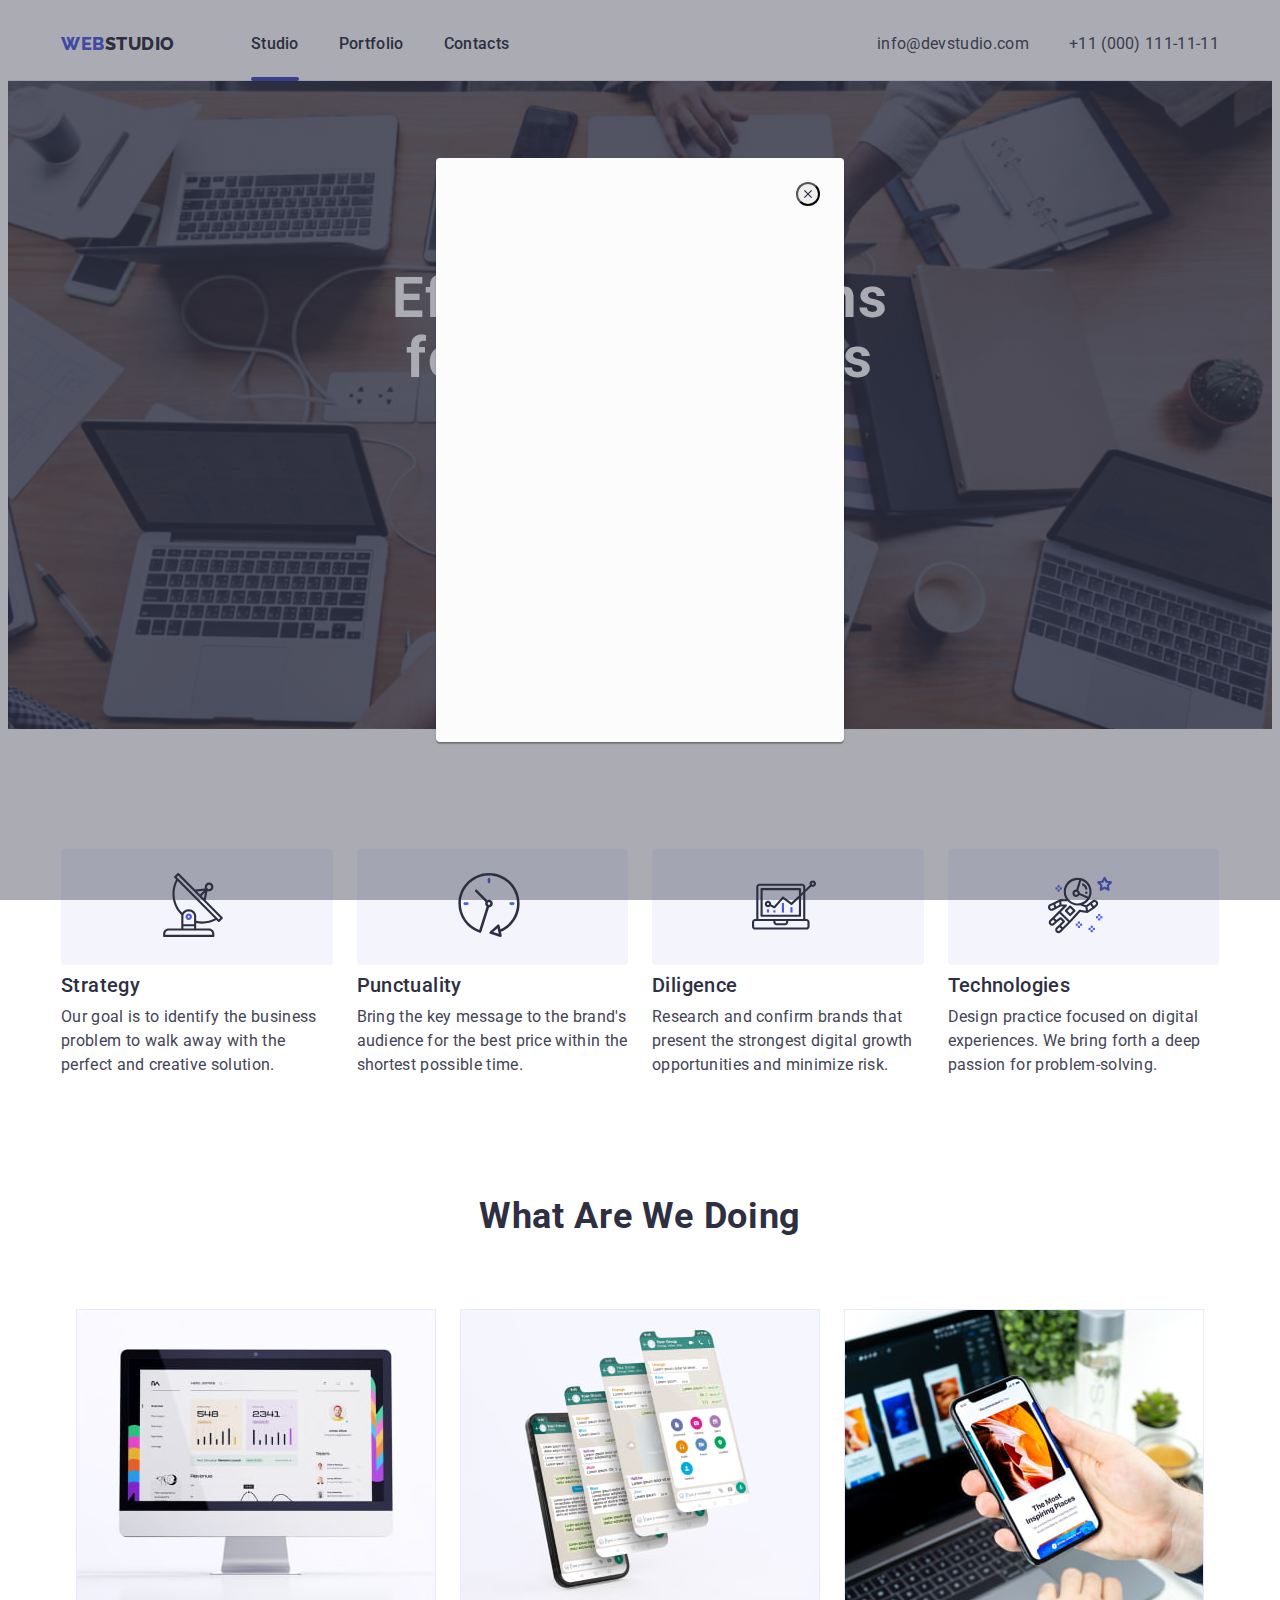
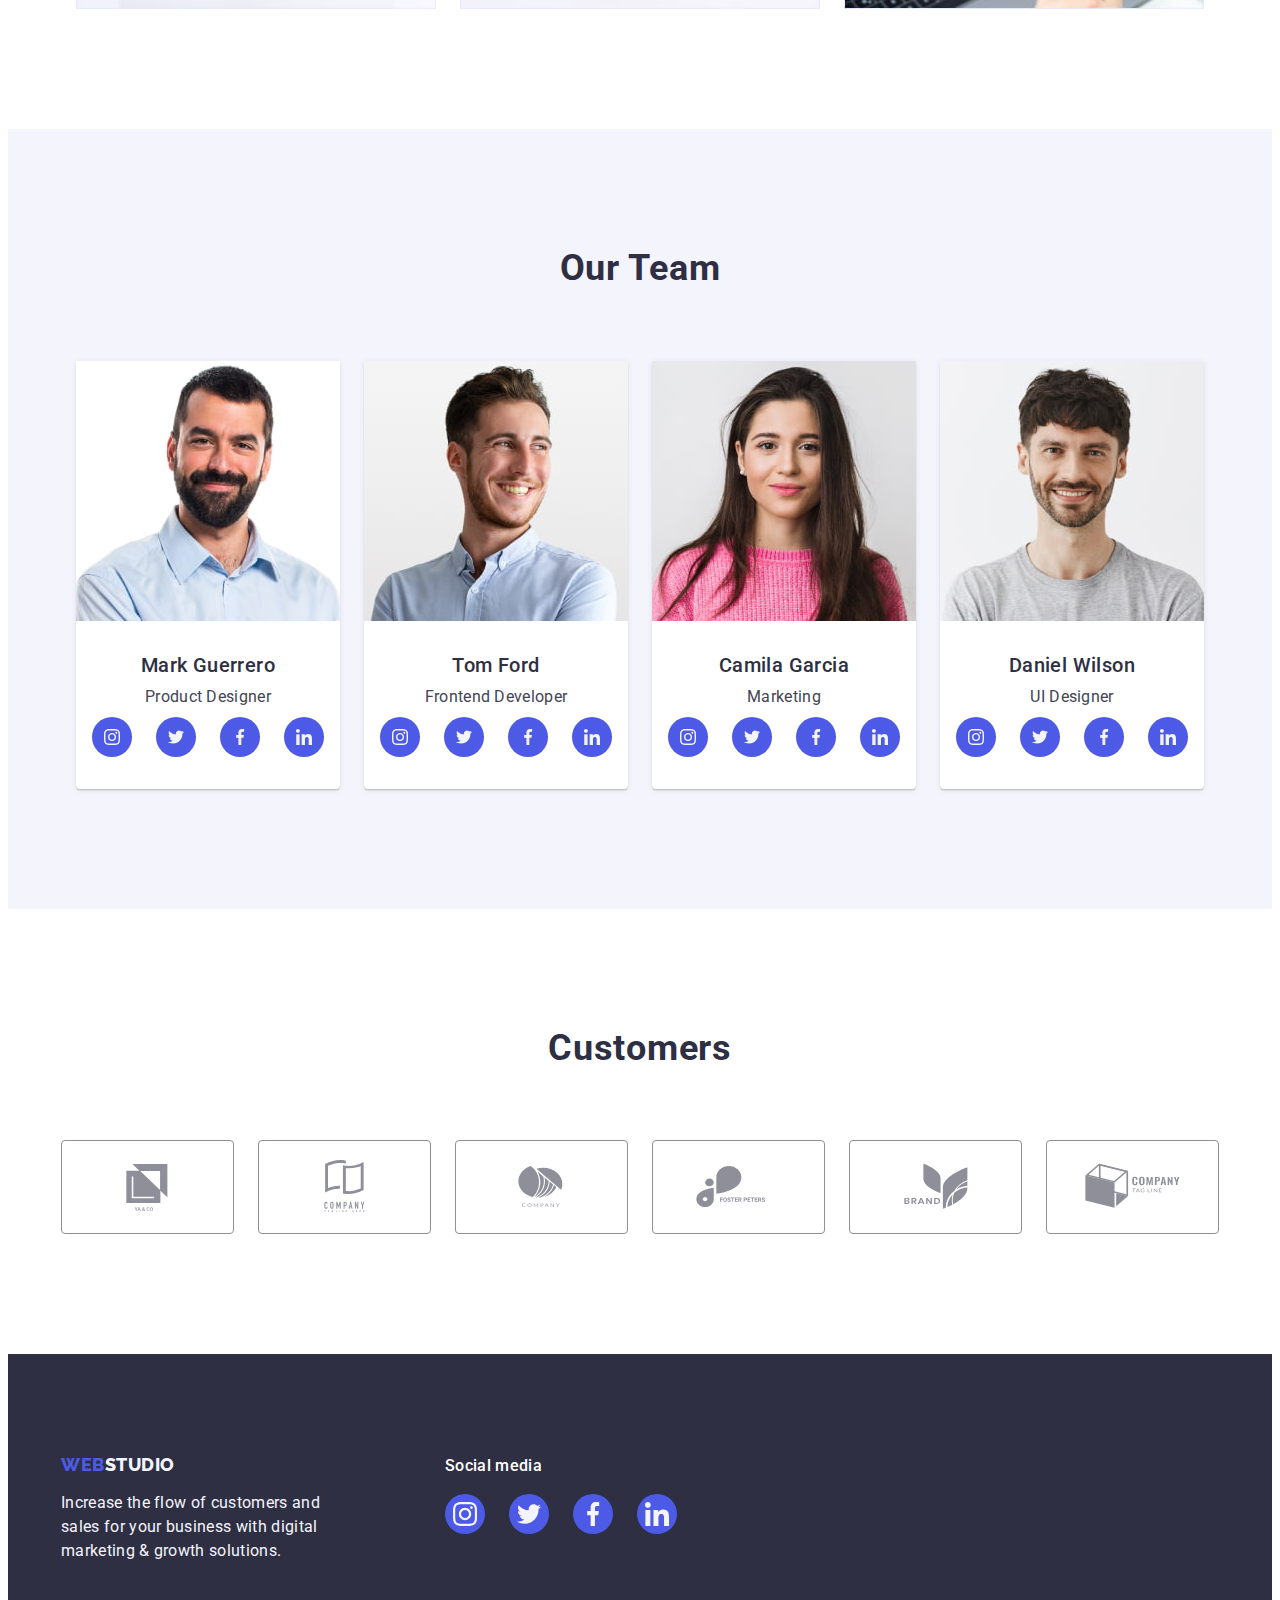
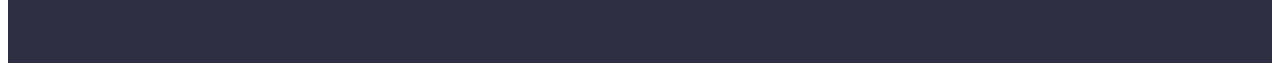
==== index.html @ 079b47e5 "first checkin" ====
<!DOCTYPE html>
<html lang="en">
  <head>
    <meta charset="UTF-8" />
    <meta name="deskription" content="WEB Solutions for Business" />
    <title>WEB Solutions for Business</title>

    <link
      rel="stylesheet"
      href="https://cdnjs.cloudflare.com/ajax/libs/modern-normalize/2.0.0/modern-normalize.min.css"
      integrity="sha512-4xo8blKMVCiXpTaLzQSLSw3KFOVPWhm/TRtuPVc4WG6kUgjH6J03IBuG7JZPkcWMxJ5huwaBpOpnwYElP/m6wg=="
      crossorigin="anonymous"
      referrerpolicy="no-referrer"
    />
    <!-- Custom styles -->
    <link rel="stylesheet" href="./css/styles.css" />
    <!-- Fonts -->
    <link rel="preconnect" href="https://fonts.googleapis.com" />
    <link rel="preconnect" href="https://fonts.gstatic.com" crossorigin />
    <link
      href="https://fonts.googleapis.com/css2?family=Raleway:wght@800&family=Roboto:wght@400;500;700;900&display=swap"
      rel="stylesheet"
    />
  </head>

  <body>
    <header class="header">
      <div class="header-container container">
        <nav class="nav-wrapper">
          <!-- Logo -->
          <a class="logo-head logo link" href="./index.html"
            >Web<span class="logo-header">Studio</span></a
          >
          <!-- Navigation -->
          <ul class="nav-list list">
            <li class="nav-item">
              <a class="nav current link" href="./index.html">Studio</a>
            </li>
            <li class="nav-item">
              <a class="nav link" href="./portfolio.html">Portfolio</a>
            </li>
            <li class="nav-item">
              <a class="nav link" href="">Contacts</a>
            </li>
          </ul>
        </nav>
        <!-- Adress -->
        <address class="adress">
          <ul class="adress-list list">
            <li class="adress-item">
              <a class="adress-list-item link" href="mailto:info@devstudio.com"
                >info@devstudio.com</a
              >
            </li>
            <li class="adress-item">
              <a class="adress-list-item link" href="tel:+110001111111"
                >+11 (000) 111-11-11</a
              >
            </li>
          </ul>
        </address>
      </div>
    </header>

    <main>
      <!-- Hero section -->

      <section class="hero">
        <div class="hero-container container">
          <h1 class="hero-title" id="studio">
            Effective Solutions for Your Business
          </h1>
          <button class="hero-btn" type="button" data-modal-open>
            Order Service
          </button>
        </div>
      </section>

      <!-- About us section -->

      <section class="about">
        <div class="about-container container">
          <h2 class="visually-hidden">About us</h2>
          <ul class="about-list list">
            <li class="about-item">
              <div class="about-icon-card">
                <svg class="about-icon">
                  <use href="./images/icons.svg#icon-antenna"></use>
                </svg>
              </div>
              <h3 class="about-list-title">Strategy</h3>
              <p class="about-text">
                Our goal is to identify the business problem to walk away with
                the perfect and creative solution.
              </p>
            </li>
            <li class="about-item">
              <div class="about-icon-card">
                <svg class="about-icon">
                  <use href="./images/icons.svg#icon-clock"></use>
                </svg>
              </div>
              <h3 class="about-list-title">Punctuality</h3>
              <p class="about-text">
                Bring the key message to the brand's audience for the best price
                within the shortest possible time.
              </p>
            </li>
            <li class="about-item">
              <div class="about-icon-card">
                <svg class="about-icon">
                  <use href="./images/icons.svg#icon-diagram"></use>
                </svg>
              </div>
              <h3 class="about-list-title">Diligence</h3>
              <p class="about-text">
                Research and confirm brands that present the strongest digital
                growth opportunities and minimize risk.
              </p>
            </li>
            <li class="about-item">
              <div class="about-icon-card">
                <svg class="about-icon">
                  <use href="./images/icons.svg#icon-astronaut"></use>
                </svg>
              </div>
              <h3 class="about-list-title">Technologies</h3>
              <p class="about-text">
                Design practice focused on digital experiences. We bring forth a
                deep passion for problem-solving.
              </p>
            </li>
          </ul>
        </div>
      </section>

      <!-- What we do section-->

      <section class="doing">
        <div class="doing-container container">
          <h2 class="doing-title">What are we doing</h2>
          <ul class="doing-list list">
            <li class="doing-item">
              <img
                src="./images/section2/img1.jpg"
                alt="Laptop on the table"
                width="360"
                height="300"
              />
            </li>
            <li class="doing-item">
              <img
                src="./images/section2/img2.jpg"
                alt="Mobile phones"
                width="360"
                height="300"
              />
            </li>
            <li class="doing-item">
              <img
                src="./images/section2/img3.jpg"
                alt="Devices on hands"
                width="360"
                height="300"
              />
            </li>
          </ul>
        </div>
      </section>

      <!-- Team -->

      <section class="team-section">
        <div class="team-container container">
          <h2 class="team-section-title">Our Team</h2>
          <ul class="team-list list">
            <li class="team-card">
              <img
                src="./images/section3/img1.jpg"
                alt="Foto Mark Guerrero"
                width="264"
                height="260"
              />
              <div class="team-card-content">
                <h3 class="card-title">Mark Guerrero</h3>
                <p class="card-text">Product Designer</p>
                <ul class="social-link list">
                  <li>
                    <a class="team-social" href="https://www.instagram.com/">
                      <svg class="team-social-icon">
                        <use
                          href="./images/icons.svg#icon-instagram"
                        ></use></svg
                    ></a>
                  </li>
                  <li>
                    <a class="team-social" href="https://www.twitter.com/">
                      <svg class="team-social-icon">
                        <use href="./images/icons.svg#icon-twitter"></use></svg
                    ></a>
                  </li>
                  <li>
                    <a class="team-social" href="https://www.facebook.com/">
                      <svg class="team-social-icon">
                        <use href="./images/icons.svg#icon-facebook"></use></svg
                    ></a>
                  </li>
                  <li>
                    <a class="team-social" href="https://www.linkedin.com/">
                      <svg class="team-social-icon">
                        <use href="./images/icons.svg#icon-linkedin"></use></svg
                    ></a>
                  </li>
                </ul>
              </div>
            </li>
            <li class="team-card">
              <img
                src="./images/section3/img2.jpg"
                alt="Foto Tom Ford"
                width="264"
                height="260"
              />
              <div class="team-card-content">
                <h3 class="card-title">Tom Ford</h3>
                <p class="card-text">Frontend Developer</p>
                <ul class="social-link list">
                  <li>
                    <a class="team-social" href="https://www.instagram.com/">
                      <svg class="team-social-icon">
                        <use
                          href="./images/icons.svg#icon-instagram"
                        ></use></svg
                    ></a>
                  </li>
                  <li>
                    <a class="team-social" href="https://www.twitter.com/">
                      <svg class="team-social-icon">
                        <use href="./images/icons.svg#icon-twitter"></use></svg
                    ></a>
                  </li>
                  <li>
                    <a class="team-social" href="https://www.facebook.com/">
                      <svg class="team-social-icon">
                        <use href="./images/icons.svg#icon-facebook"></use></svg
                    ></a>
                  </li>
                  <li>
                    <a class="team-social" href="https://www.linkedin.com/">
                      <svg class="team-social-icon">
                        <use href="./images/icons.svg#icon-linkedin"></use></svg
                    ></a>
                  </li>
                </ul>
              </div>
            </li>
            <li class="team-card">
              <img
                src="./images/section3/img3.jpg"
                alt="Foto Camila Garcia"
                width="264"
                height="260"
              />
              <div class="team-card-content">
                <h3 class="card-title">Camila Garcia</h3>
                <p class="card-text">Marketing</p>
                <ul class="social-link list">
                  <li>
                    <a class="team-social" href="https://www.instagram.com/">
                      <svg class="team-social-icon">
                        <use
                          href="./images/icons.svg#icon-instagram"
                        ></use></svg
                    ></a>
                  </li>
                  <li>
                    <a class="team-social" href="https://www.twitter.com/">
                      <svg class="team-social-icon">
                        <use href="./images/icons.svg#icon-twitter"></use></svg
                    ></a>
                  </li>
                  <li>
                    <a class="team-social" href="https://www.facebook.com/">
                      <svg class="team-social-icon">
                        <use href="./images/icons.svg#icon-facebook"></use></svg
                    ></a>
                  </li>
                  <li>
                    <a class="team-social" href="https://www.linkedin.com/">
                      <svg class="team-social-icon">
                        <use href="./images/icons.svg#icon-linkedin"></use></svg
                    ></a>
                  </li>
                </ul>
              </div>
            </li>
            <li class="team-card">
              <img
                src="./images/section3/img4.jpg"
                alt="Foto Daniel Wilson"
                width="264"
                height="260"
              />
              <div class="team-card-content">
                <h3 class="card-title">Daniel Wilson</h3>
                <p class="card-text">UI Designer</p>
                <ul class="social-link list">
                  <li>
                    <a class="team-social" href="https://www.instagram.com/">
                      <svg class="team-social-icon">
                        <use
                          href="./images/icons.svg#icon-instagram"
                        ></use></svg
                    ></a>
                  </li>
                  <li>
                    <a class="team-social" href="https://www.twitter.com/">
                      <svg class="team-social-icon">
                        <use href="./images/icons.svg#icon-twitter"></use></svg
                    ></a>
                  </li>
                  <li>
                    <a class="team-social" href="https://www.facebook.com/">
                      <svg class="team-social-icon">
                        <use href="./images/icons.svg#icon-facebook"></use></svg
                    ></a>
                  </li>
                  <li>
                    <a class="team-social" href="https://www.linkedin.com/">
                      <svg class="team-social-icon">
                        <use href="./images/icons.svg#icon-linkedin"></use></svg
                    ></a>
                  </li>
                </ul>
              </div>
            </li>
          </ul>
        </div>
      </section>

      <!-- Customers -->

      <setion class="customer-section">
        <div class="customer-container container">
          <h2 class="customer-section-title">Customers</h2>
          <ul class="customer-list list">
            <li class="customer-card">
              <a class="customer-link" href="">
                <svg class="customer-icon">
                  <use href="./images/icons.svg#icon-Logo1"></use></svg
              ></a>
            </li>
            <li class="customer-card">
              <a href="">
                <svg class="customer-icon">
                  <use href="./images/icons.svg#icon-Logo2"></use></svg
              ></a>
            </li>

            <li class="customer-card">
              <a href="">
                <svg class="customer-icon">
                  <use href="./images/icons.svg#icon-Logo3"></use>
                </svg>
              </a>
            </li>
            <li class="customer-card">
              <a href="">
                <svg class="customer-icon">
                  <use href="./images/icons.svg#icon-Logo4"></use>
                </svg>
              </a>
            </li>
            <li class="customer-card">
              <a href="">
                <svg class="customer-icon">
                  <use href="./images/icons.svg#icon-Logo5"></use>
                </svg>
              </a>
            </li>
            <li class="customer-card">
              <a href="">
                <svg class="customer-icon">
                  <use href="./images/icons.svg#icon-Logo6"></use>
                </svg>
              </a>
            </li>
          </ul>
        </div>
      </setion>
    </main>

    <!-- Footer -->
    <footer class="footer">
      <div class="footer-container container">
        <div>
          <a class="logo-foot logo link" href="./index.html"
            >Web<span class="logo-footer">Studio</span></a
          >
          <p class="text-footer">
            Increase the flow of customers and sales for your business with
            digital marketing & growth solutions.
          </p>
        </div>
        <!-- Social media -->

        <div class="media-container">
          <h4 class="media-title">Social media</h4>
          <ul class="media-link list">
            <li>
              <a class="social-media" href="https://www.instagram.com/">
                <svg class="social-media-icon">
                  <use href="./images/icons.svg#icon-instagram"></use></svg
              ></a>
            </li>
            <li>
              <a class="social-media" href="https://www.twitter.com/">
                <svg class="social-media-icon">
                  <use href="./images/icons.svg#icon-twitter"></use></svg
              ></a>
            </li>
            <li>
              <a class="social-media" href="https://www.facebook.com/">
                <svg class="social-media-icon">
                  <use href="./images/icons.svg#icon-facebook"></use></svg
              ></a>
            </li>
            <li>
              <a class="social-media" href="https://www.linkedin.com/">
                <svg class="social-media-icon">
                  <use href="./images/icons.svg#icon-linkedin"></use></svg
              ></a>
            </li>
          </ul>
        </div>
      </div>
    </footer>

    <!--  Modal window -->
    <div class="backdrop" data-modal>
      <div class="modal">
        <button class="modal-btn" type="button" data-modal-close>
          <svg class="modal-btn-icon" width="8" height="8">
            <use href="./images/icons.svg#icon-close-black"></use>
          </svg>
        </button>
      </div>
    </div>
    <script src="./js/modal.js"></script>
  </body>
</html>
---- css/styles.css ----
/* body */
:root {
  --primary-font: 'Roboto', sans-serif;
  --white: #fff;
  --iris: #4d5ae5;
  --navyblue: #2e2f42;
  --slate: #434455;
  --cloud: #f4f4fd;
  --ocean: #404bbf;
  --cornflower: #e7e9fc;
  --lightslate: #8e8f99;
  --green: #31d0aa;
  --navyblue-modal: rgba(46, 47, 66, 0.4);
  --dairy: #fcfcfc;
}
/* Container */
.container {
  max-width: 1158px;
  padding-left: 15px;
  padding-right: 15px;
  margin: 0 auto;
}

body {
  background-color: var(--white);
  font-family: var(--primary-font);
  color: var(--slate);
}
h1,
h2,
h3,
h4,
h5,
h6,
p {
  margin: 0;
}

ul,
ol {
  margin-top: 0;
  margin-bottom: 0;
  padding-left: 0;
}

.visually-hidden {
  position: absolute;
  width: 1px;
  height: 1px;
  margin: -1px;
  border: 0;
  padding: 0;
  white-space: nowrap;
  clip-path: inset(100%);
  clip: rect(0 0 0 0);
  overflow: hidden;
}

/* header */
img {
  display: block;
}
.header {
  border-bottom: 1px solid var(--cornflower);
}

.header-container {
  display: flex;
  justify-content: space-between;
}
/* Logo */

.nav-wrapper {
  display: flex;
  align-items: center;
}

.logo-head {
  color: var(--iris);
  font-family: 'Raleway', sans-serif;
  font-size: 18px;
  font-weight: 800;
  line-height: 1.17;
  letter-spacing: 0.03em;
  text-transform: uppercase;
  margin-right: 76px;
}

.logo-header {
  color: var(--navyblue);
}

.list {
  list-style: none;
}
.link {
  text-decoration: none;
}
/* Navigation */

.nav-list {
  display: flex;
  gap: 40px;
}
.nav {
  position: relative;
  color: var(--navyblue);
  font-size: 16px;
  font-weight: 500;
  line-height: 1.5;
  letter-spacing: 0.02em;
  padding: 24px 0;
  /* margin-bottom: 20px; */
  transition: color 250ms cubic-bezier(0.4, 0, 0.2, 1);
}

.current:after {
  display: block;
  width: 100%;
  height: 4px;
  border-radius: 2px;
  background: var(--ocean);
  content: ' ';
  position: absolute;
  bottom: -4px;
  left: 0;
}

.nav:focus,
.nav:hover {
  color: var(--ocean);
}

/* Adress */

.adress-list {
  display: flex;
  gap: 40px;
}

.adress {
  font-style: normal;
}
.adress-item {
  padding-top: 24px;
  padding-bottom: 24px;
}
.adress-list-item {
  color: var(--slate);
  font-size: 16px;
  font-weight: 400;
  line-height: 1.5;
  letter-spacing: 0.02em;
  transition: color 250ms cubic-bezier(0.4, 0, 0.2, 1);
}

.adress-list-item:focus,
.adress-list-item:hover {
  color: var(--ocean);
}

/* main */
/* Section Hero */

.hero {
  max-width: 1440px;
  margin: 0 auto;
  background-color: var(--navyblue);
  padding: 188px 0;
  background-image: linear-gradient(
      rgba(46, 47, 66, 0.7),
      rgba(46, 47, 66, 0.7)
    ),
    url(../images/background.jpg);
  background-repeat: no-repeat;
  background-size: cover;
  background-position: center;
}

.hero-container {
  display: flex;
  flex-direction: column;
  justify-content: flex-end;
  align-content: center;
  flex-wrap: wrap;
  align-items: center;
  gap: 48px;

  width: 1440px;
}

.hero-title {
  color: var(--white);
  font-size: 56px;
  font-weight: 700;
  line-height: 1.07;
  letter-spacing: 0.02em;
  text-align: center;
  max-width: 496px;
  margin-bottom: 48px;
}

.hero-btn {
  background: var(--iris);
  color: var(--white);
  box-shadow: 0px 4px 4px 0px rgba(0, 0, 0, 0.15);
  font-family: 'Roboto', sans-serif;
  font-size: 16px;
  font-weight: 500;
  line-height: 1.5;
  letter-spacing: 0.04rem;
  cursor: pointer;
  min-width: 169px;
  padding: 16px 32px;
  border-radius: 4px;
  border: none;
  transition: color 250ms cubic-bezier(0.4, 0, 0.2, 1);
}

.hero-btn:focus,
.hero-btn:hover {
  background-color: var(--ocean);
}

/* Section About */
.about {
  padding: 120px 0;
}

.about-list {
  display: flex;
  gap: 24px;
}
.about-item {
  flex-basis: calc((100% - 72px) / 4);
}

.about-icon {
  width: 64px;
  height: 64px;
}
.about-icon-card {
  border-radius: 4px;
  background: var(--cloud);
  padding: 24px 100px;
  margin-bottom: 8px;
}
.about-list-title {
  color: var(--navyblue);
  font-size: 20px;
  font-weight: 500;
  line-height: 1.2;
  letter-spacing: 0.02em;
  margin-bottom: 8px;
}

.about-text {
  color: var(--slate);

  font-size: 16px;
  line-height: 1.5;
  letter-spacing: 0.02em;
}

/* Doing section */
.doing {
  padding-bottom: 120px;
}
.doing-list {
  display: flex;
  justify-content: center;
  gap: 24px;
}

.doing-title {
  color: var(--navyblue);
  font-size: 36px;
  font-weight: 700;
  line-height: 1.11;
  letter-spacing: 0.02em;
  text-transform: capitalize;
  text-align: center;
  margin-bottom: 72px;
}

/* Our team */

.team-section {
  background-color: var(--cloud);
  padding-top: 120px;
  padding-bottom: 120px;
}

.team-list {
  display: flex;
  justify-content: center;
  gap: 24px;
}
.team-card {
  background-color: #ffffff;
  border-radius: 0px 0px 4px 4px;
  box-shadow: 0px 2px 1px 0px rgba(46, 47, 66, 0.08),
    0px 1px 1px 0px rgba(46, 47, 66, 0.16),
    0px 1px 6px 0px rgba(46, 47, 66, 0.08);
}
.team-card-content {
  display: flex;
  flex-direction: column;
  flex-wrap: wrap;
  align-items: center;
  padding: 32px 0;
}

.team-section-title {
  color: var(--navyblue);
  font-size: 36px;
  font-weight: 700;
  line-height: 1.11;
  letter-spacing: 0.02em;
  text-transform: capitalize;
  text-align: center;
  margin-bottom: 72px;
}

.card-title {
  color: var(--navyblue);
  font-size: 20px;
  font-weight: 500;
  line-height: 1.2;
  letter-spacing: 0.02em;
  text-align: center;
  margin-bottom: 8px;
}

.card-text {
  color: var(--slate);
  font-size: 16px;
  font-weight: 400;
  line-height: 1.5;
  letter-spacing: 0.02em;
  text-align: center;
  margin-bottom: 8px;
}
.social-link {
  display: flex;
  gap: 24px;
}
.team-social {
  display: flex;
  justify-content: center;
  align-items: center;
  width: 40px;
  height: 40px;
  border-radius: 50%;
  background-color: var(--iris);
}

.team-social-icon {
  width: 16px;
  height: 16px;
  fill: var(--cloud);
}
/* Customers */

.customer-section {
  padding-top: 120px;
  padding-bottom: 120px;
}
.customer-container {
  padding-top: 120px;
  padding-bottom: 120px;
}
.customer-section-title {
  color: var(--navyblue);
  font-size: 36px;
  font-style: normal;
  font-weight: 700;
  line-height: 1.1;
  letter-spacing: 0.02em;
  text-transform: capitalize;
  text-align: center;
  margin-bottom: 72px;
}
.customer-list {
  display: flex;
  justify-content: center;
  gap: 24px;
}
.customer-card {
  flex-basis: calc((100% - 5 * 24px) / 6);
  border-radius: 4px;
  border: 1px solid var(--lightslate);
  padding: 16px 32px;
  transition: border-color 250ms cubic-bezier(0.4, 0, 0.2, 1);
}
.customer-card:hover {
  border-color: var(--ocean);
}

.customer-icon {
  fill: var(--lightslate);
  width: 104px;
  height: 56px;
  transition: fill 250ms cubic-bezier(0.4, 0, 0.2, 1);
}

.customer-icon:hover {
  fill: var(--ocean);
}

/* Portfolio */
.portfolio {
  padding-top: 96px;
  padding-bottom: 120px;
}

/* Filter */

.filter-list {
  list-style: none;
  margin-bottom: 72px;
}
.filter-btn {
  background-color: var(--cloud);
  color: var(--iris);
  font-family: 'Roboto', sans-serif;
  font-size: 16px;
  font-weight: 500;
  line-height: 1.5;
  letter-spacing: 0.04em;
  cursor: pointer;
  border-radius: 4px;
  border: 1px solid var(--cornflower);
  padding: 12px 24px;
  transition: background-color 250ms cubic-bezier(0.4, 0, 0.2, 1),
    color 250ms cubic-bezier(0.4, 0, 0.2, 1),
    border-color 250ms cubic-bezier(0.4, 0, 0.2, 1),
    box-shadow 250ms cubic-bezier(0.4, 0, 0.2, 1);
}
.filter-btn:focus,
.filter-btn:hover {
  background-color: var(--ocean);
  color: var(--white);
  border: 1px solid transparent;
  box-shadow: 0px 2px 2px 0px rgba(0, 0, 0, 0.12),
    0px 2px 1px 0px rgba(0, 0, 0, 0.08), 0px 3px 1px 0px rgba(0, 0, 0, 0.1);
}

/* Portfolio list */

.filter-list {
  display: flex;
  justify-content: center;
  gap: 24px;
}
.portfolio-list {
  display: flex;
  flex-wrap: wrap;
  gap: 24px;
  row-gap: 48px;
}
.portfolio-item:hover {
  box-shadow: 0px 2px 1px 0px rgba(46, 47, 66, 0.08),
    0px 1px 1px 0px rgba(46, 47, 66, 0.16),
    0px 1px 6px 0px rgba(46, 47, 66, 0.08);
}
.portfolio-item {
  flex-basis: calc((100% - 24px * 2) / 3);
  transition: box-shadow 250ms cubic-bezier(0.4, 0, 0.2, 1);
}
.portfolio-item:hover .overlay {
  transform: translateY(0);
}

.portfolio-box {
  position: relative;
  overflow: hidden;
}
.overlay {
  position: absolute;
  top: 0;
  left: 0;
  transform: translateY(100%);
  display: flex;
  width: 100%;
  height: 100%;
  background: var(--iris);
  transition: transform 250ms cubic-bezier(0.4, 0, 0.2, 1);
}

.overlay-text {
  color: var(--cloud);
  font-size: 16px;
  font-weight: 400;
  line-height: 1.5;
  letter-spacing: 0.02em;
  padding-top: 40px;
  padding-left: 32px;
  padding-right: 32px;
}

.portfolio-card-content {
  display: flex;
  flex-direction: column;
  padding: 32px 16px;
  border: 1px solid var(--cornflower);
  border-top: none;
}

.portfolio-link-title {
  color: var(--navyblue);
  font-size: 20px;
  font-weight: 500;
  line-height: 1.2;
  letter-spacing: 0.02em;
  margin-bottom: 8px;
}
.filter-text {
  color: var(--slate);
  font-size: 16px;
  line-height: 1.5;
  letter-spacing: 0.02em;
}

/* Fotter */

.footer {
  background-color: var(--navyblue);
  padding: 100px 0;
}
.footer-container {
  display: flex;
  gap: 120px;
}
.footer .logo-foot {
  display: inline-block;
  color: var(--iris);
  font-family: 'Raleway', sans-serif;
  font-size: 18px;
  font-weight: 800;
  line-height: 1.17;
  letter-spacing: 0.03em;
  text-transform: uppercase;
  margin-bottom: 16px;
}
.text-footer {
  color: var(--cloud);
  font-size: 16px;
  line-height: 1.5;
  letter-spacing: 0.02em;
  width: 264px;
}
.logo-footer {
  color: var(--cloud);
}
.media-container {
  display: flex;
  flex-direction: column;
  gap: 16px;
}
.media-title {
  color: var(--white);
  font-size: 16px;
  font-style: normal;
  font-weight: 500;
  line-height: 1.5;
  letter-spacing: 0.02em;
}
.media-link {
  display: flex;
  gap: 24px;
}
.social-media {
  display: flex;
  justify-content: center;
  align-items: center;
  width: 40px;
  height: 40px;
  border-radius: 50%;
  background-color: var(--iris);
  transition: background-color 250ms cubic-bezier(0.4, 0, 0.2, 1);
}
.social-media-icon {
  width: 24px;
  height: 24px;
  fill: var(--cloud);
}

.social-media:hover {
  background-color: var(--green);
}

/* Modal window */
.backdrop {
  position: fixed;
  top: 0;
  left: 0;
  width: 100%;
  height: 100%;

  background-color: var(--navyblue-modal);
}
.backdrop.is-hidden {
  opacity: 0;
  pointer-events: none;
  visibility: hidden;
}

.modal {
  position: absolute;
  top: 50%;
  left: 50%;
  transform: translate(-50%, -50%);
  opacity: 1;
  width: 408px;
  min-height: 584px;
  border-radius: 4px;
  background-color: var(--dairy);
  box-shadow: 0px 2px 1px 0px rgba(0, 0, 0, 0.2),
    0px 1px 3px 0px rgba(0, 0, 0, 0.12), 0px 1px 1px 0px rgba(0, 0, 0, 0.14);
  transition: opacity 300ms ease-out, transform 300ms ease-out;
}

.backdrop.is-hidden .modal {
  transform: translate(-50%, -70%);
  opacity: 0;
}

.modal-btn {
  position: absolute;
  top: 24px;
  right: 24px;
  display: flex;
  justify-content: center;
  align-items: center;
  width: 24px;
  height: 24px;
  border-radius: 50%;
  fill: var(--cornflower);
  stroke-width: 1px;
  stroke: rgba(0, 0, 0, 0.1);
}
.modal-btn-icon {
  fill: var(--navyblue);
}
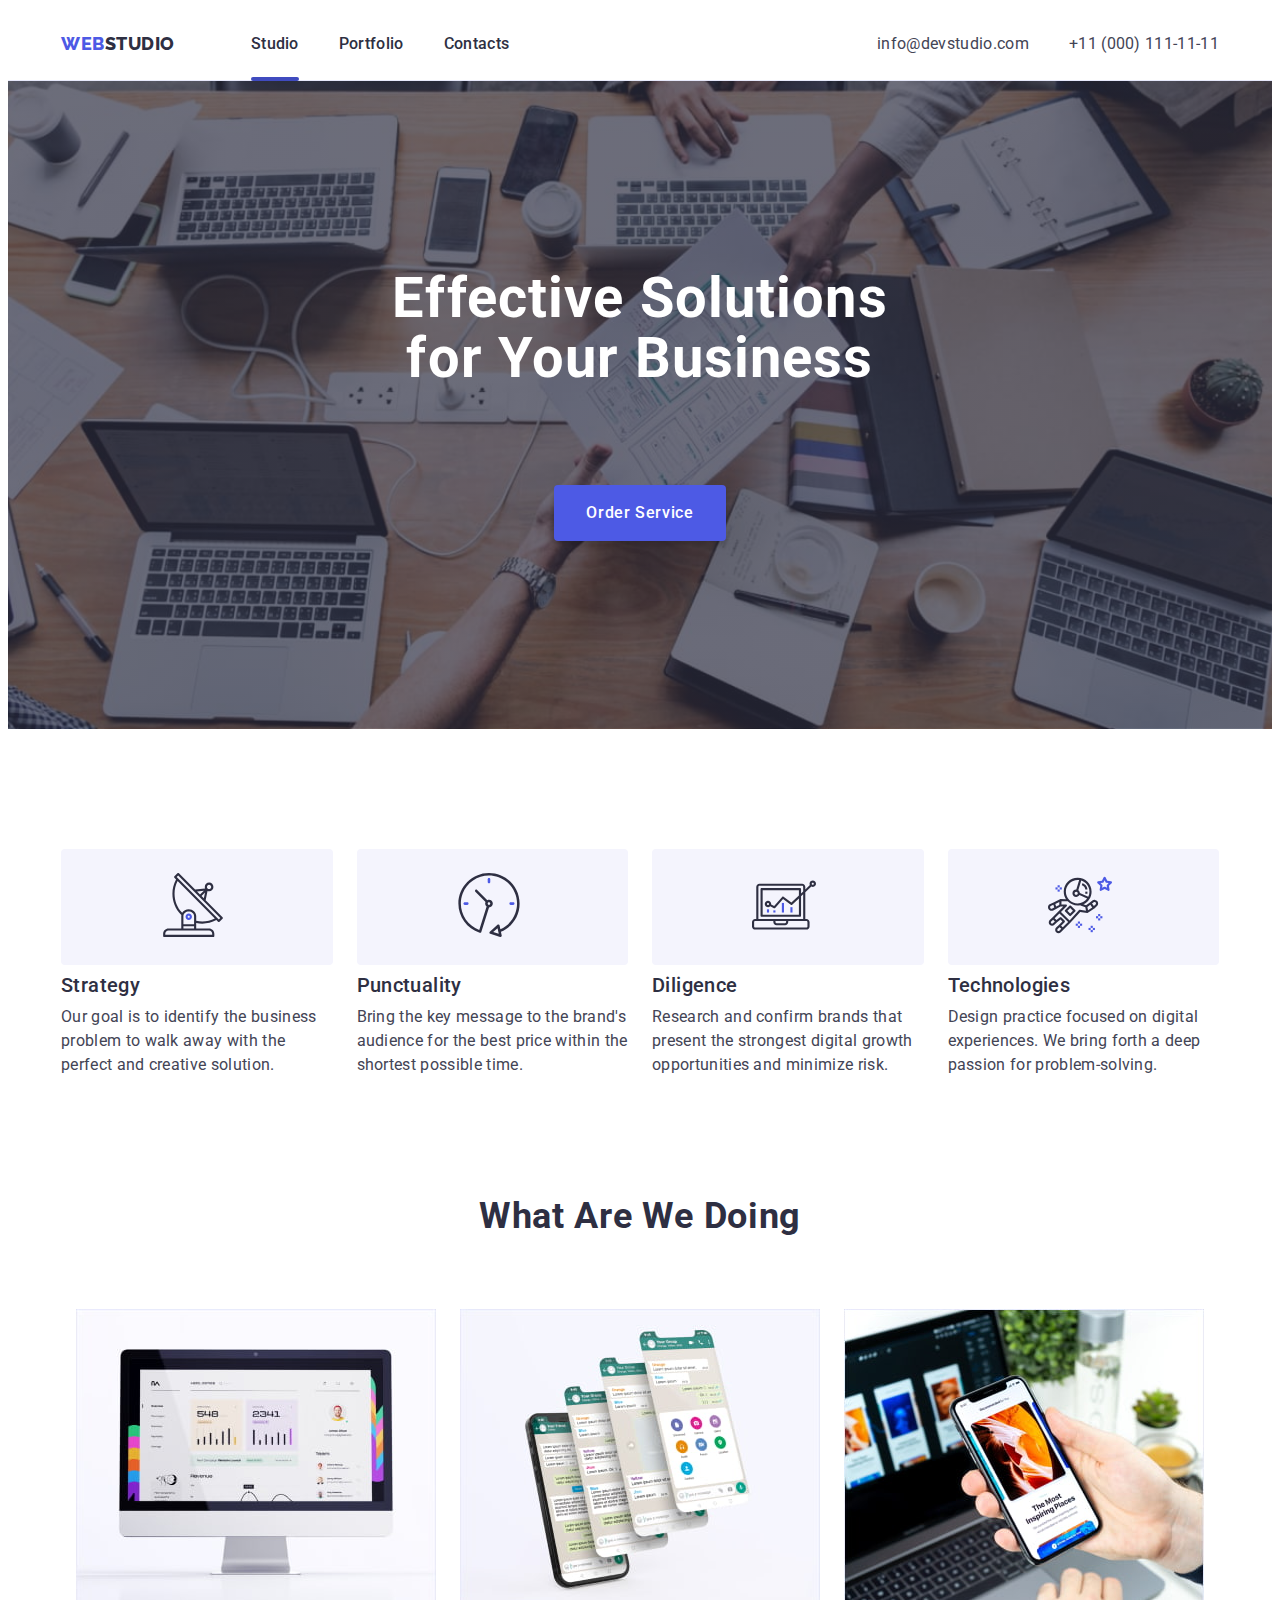
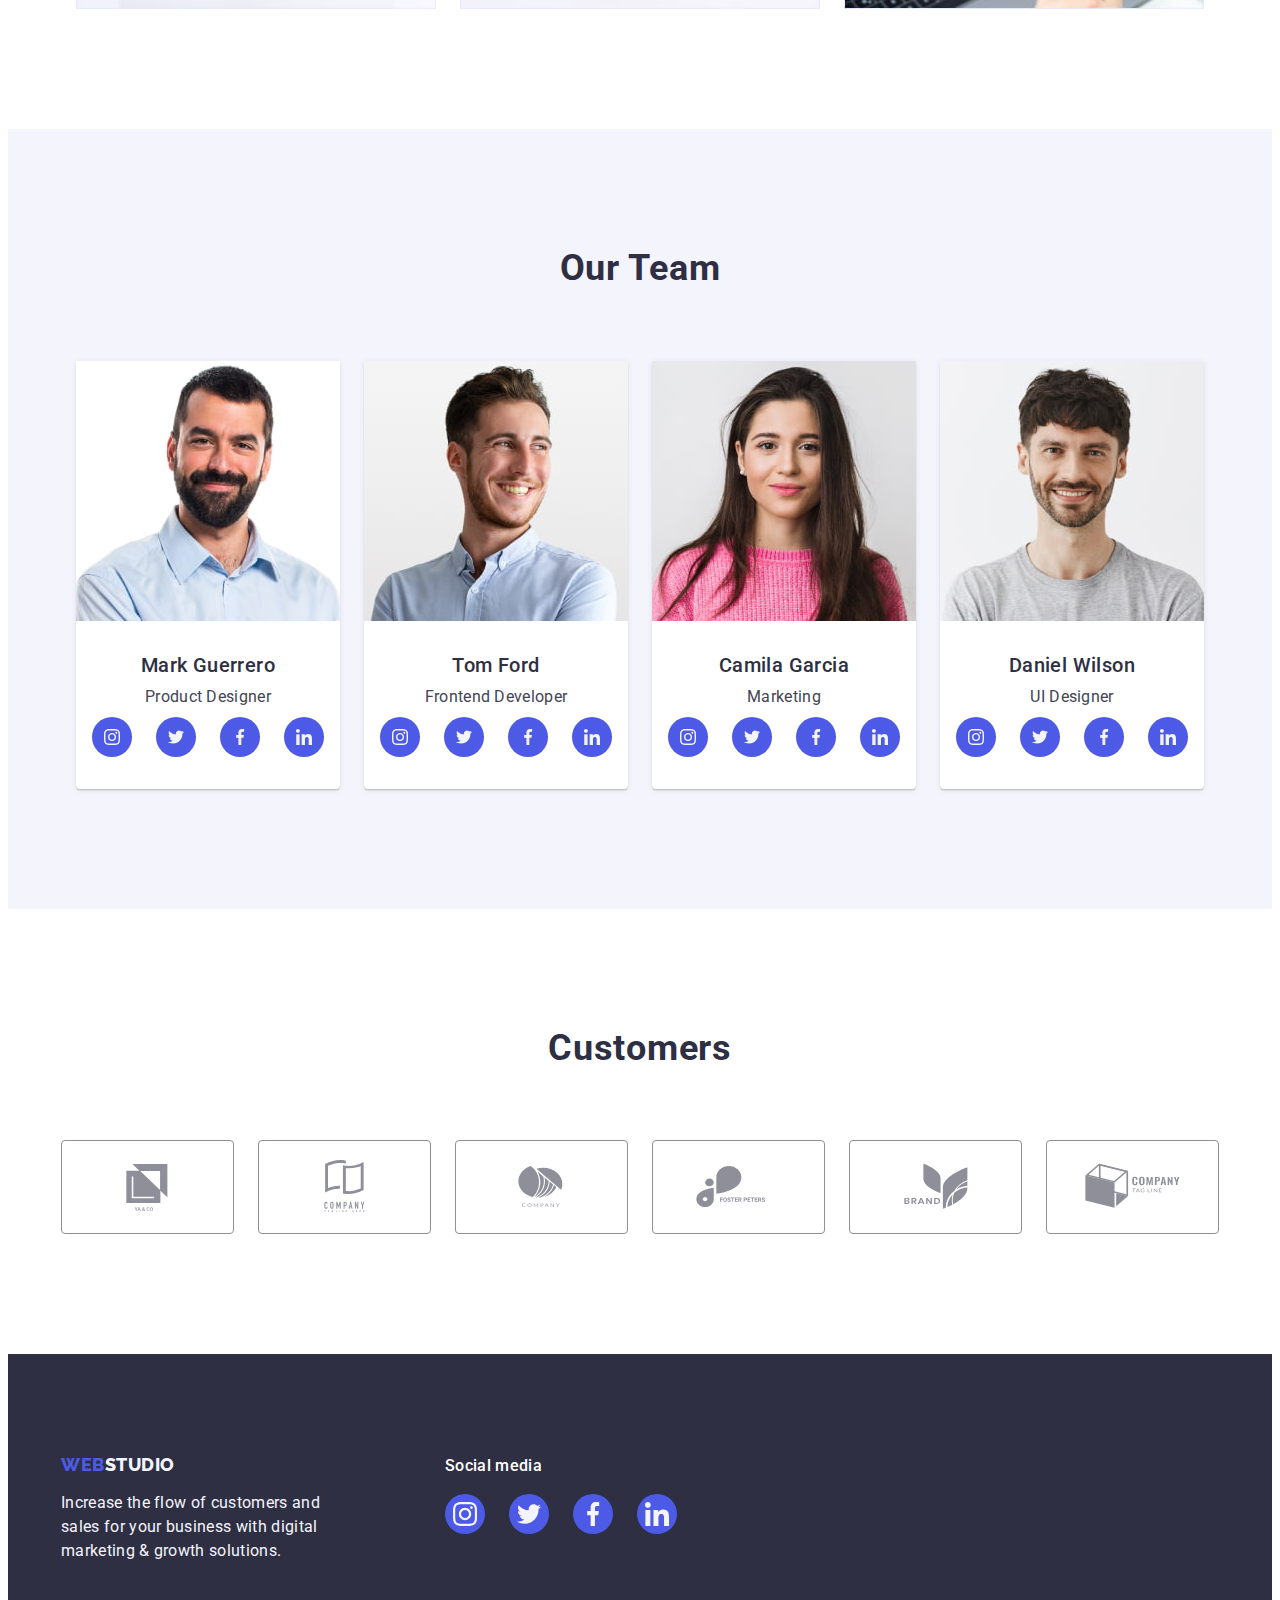
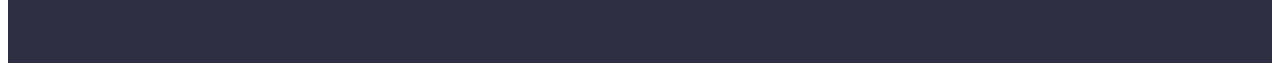
==== commit 7f7f8285: "sekond check" ====
--- a/index.html
+++ b/index.html
@@ -437,7 +437,7 @@
     </footer>
 
     <!--  Modal window -->
-    <div class="backdrop" data-modal>
+    <div class="backdrop is-hidden" data-modal>
       <div class="modal">
         <button class="modal-btn" type="button" data-modal-close>
           <svg class="modal-btn-icon" width="8" height="8">
--- a/css/styles.css
+++ b/css/styles.css
@@ -600,6 +600,13 @@
 
   background-color: var(--navyblue-modal);
 }
+
+.is-hidden {
+  opacity: 0;
+  visibility: hidden;
+  pointer-events: none;
+}
+
 .backdrop.is-hidden {
   opacity: 0;
   pointer-events: none;
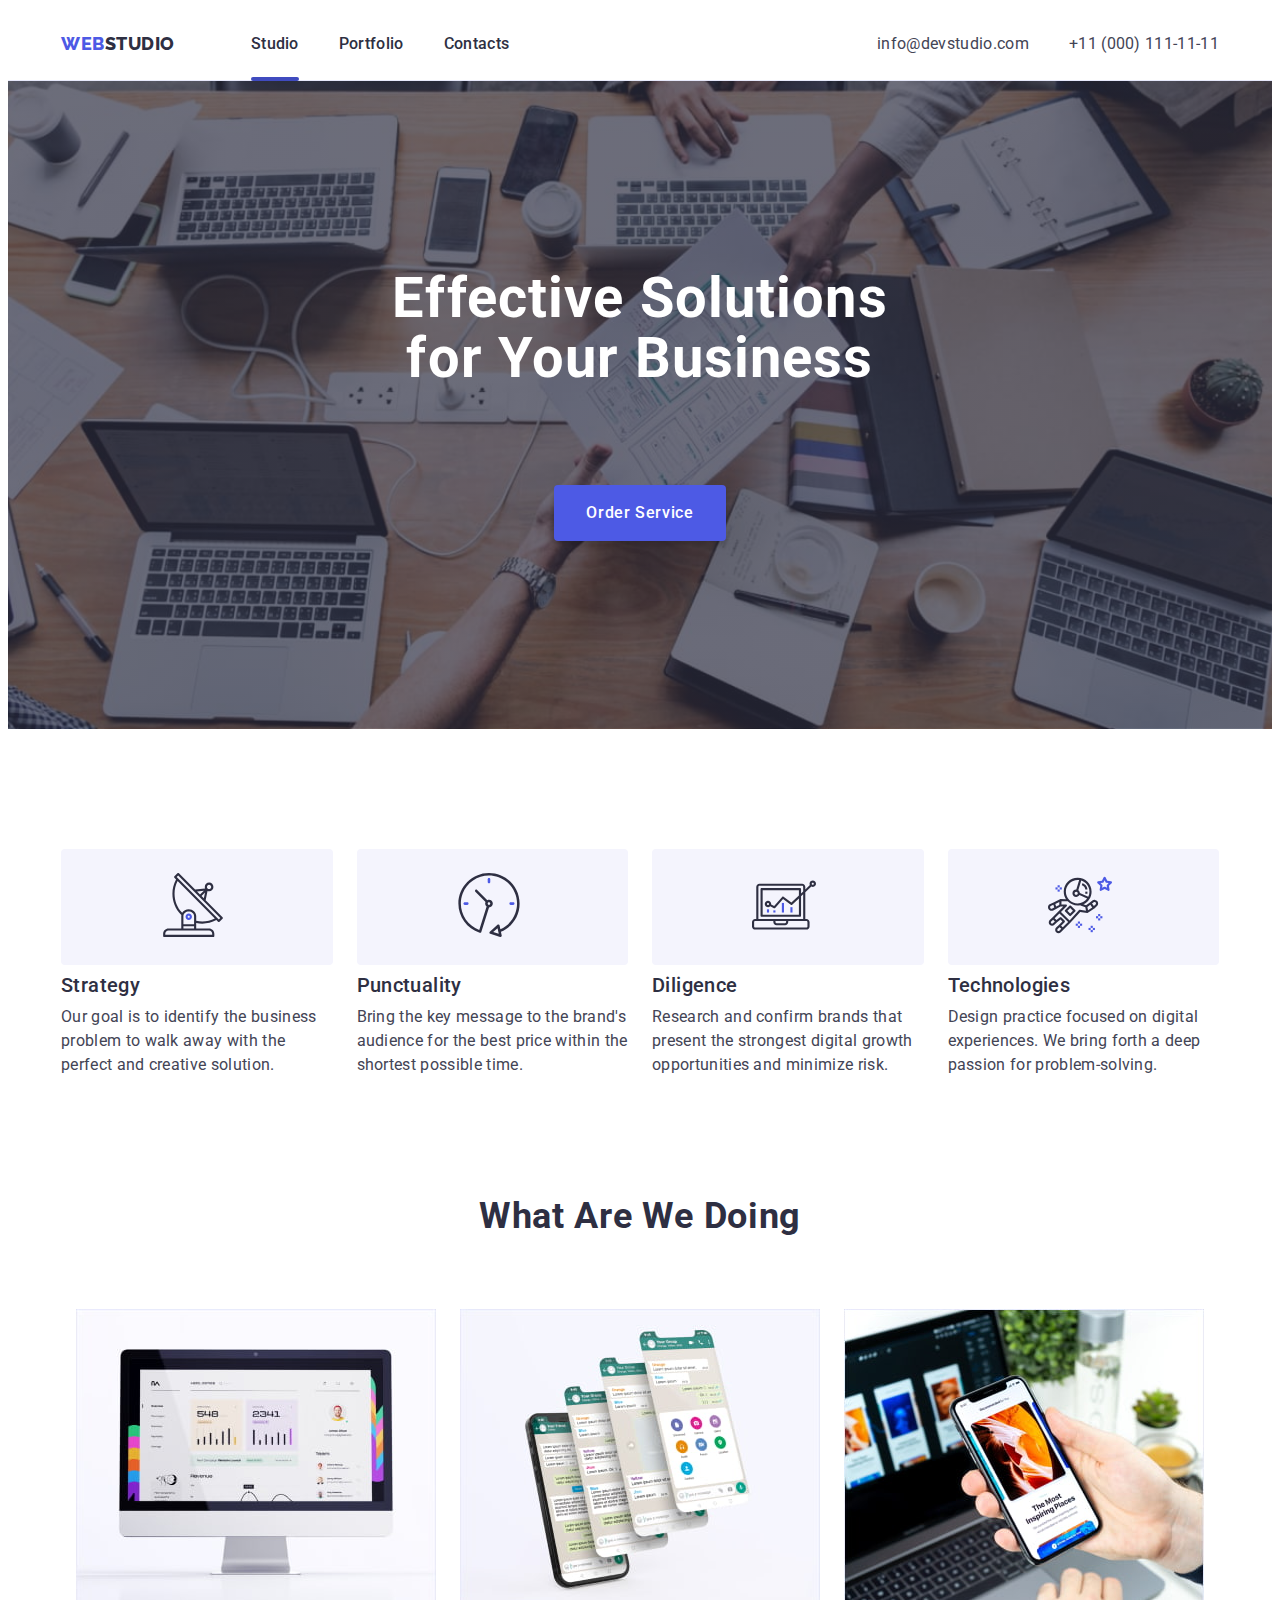
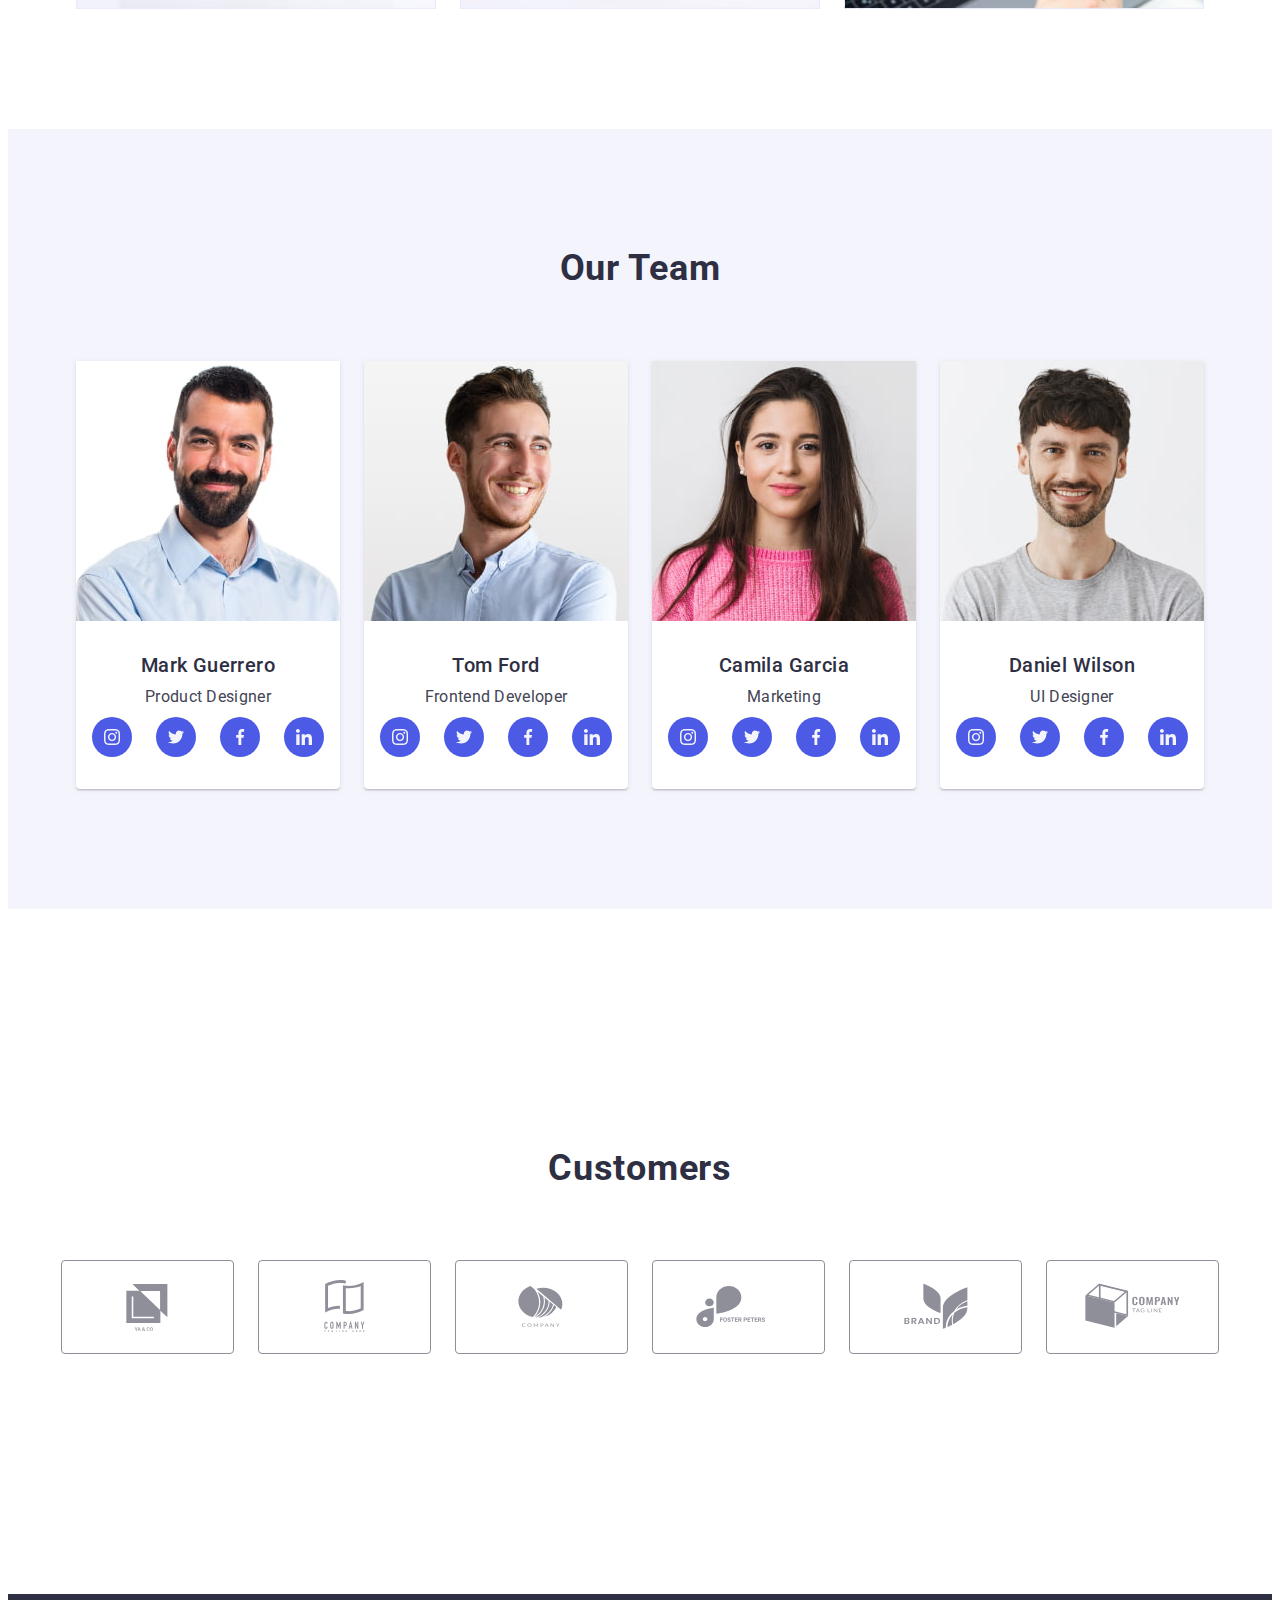
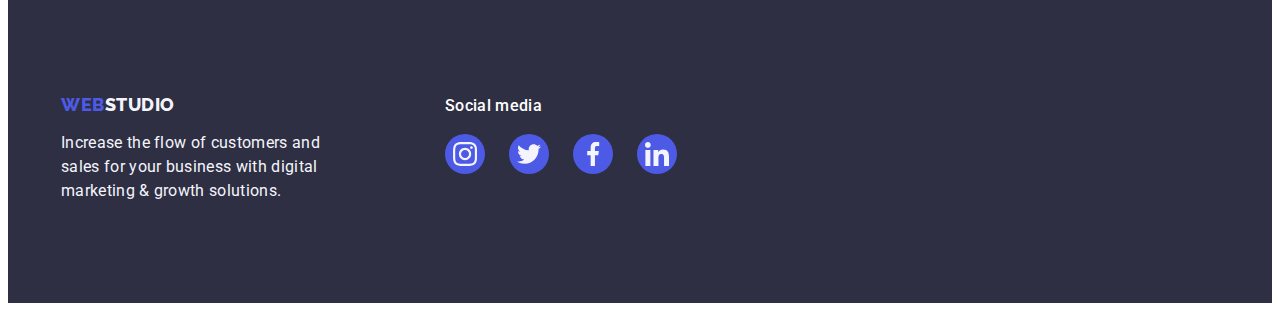
==== commit ad24922d: "validator" ====
--- a/index.html
+++ b/index.html
@@ -340,7 +340,7 @@
 
       <!-- Customers -->
 
-      <setion class="customer-section">
+      <section class="customer-section">
         <div class="customer-container container">
           <h2 class="customer-section-title">Customers</h2>
           <ul class="customer-list list">
@@ -387,7 +387,7 @@
             </li>
           </ul>
         </div>
-      </setion>
+      </section>
     </main>
 
     <!-- Footer -->
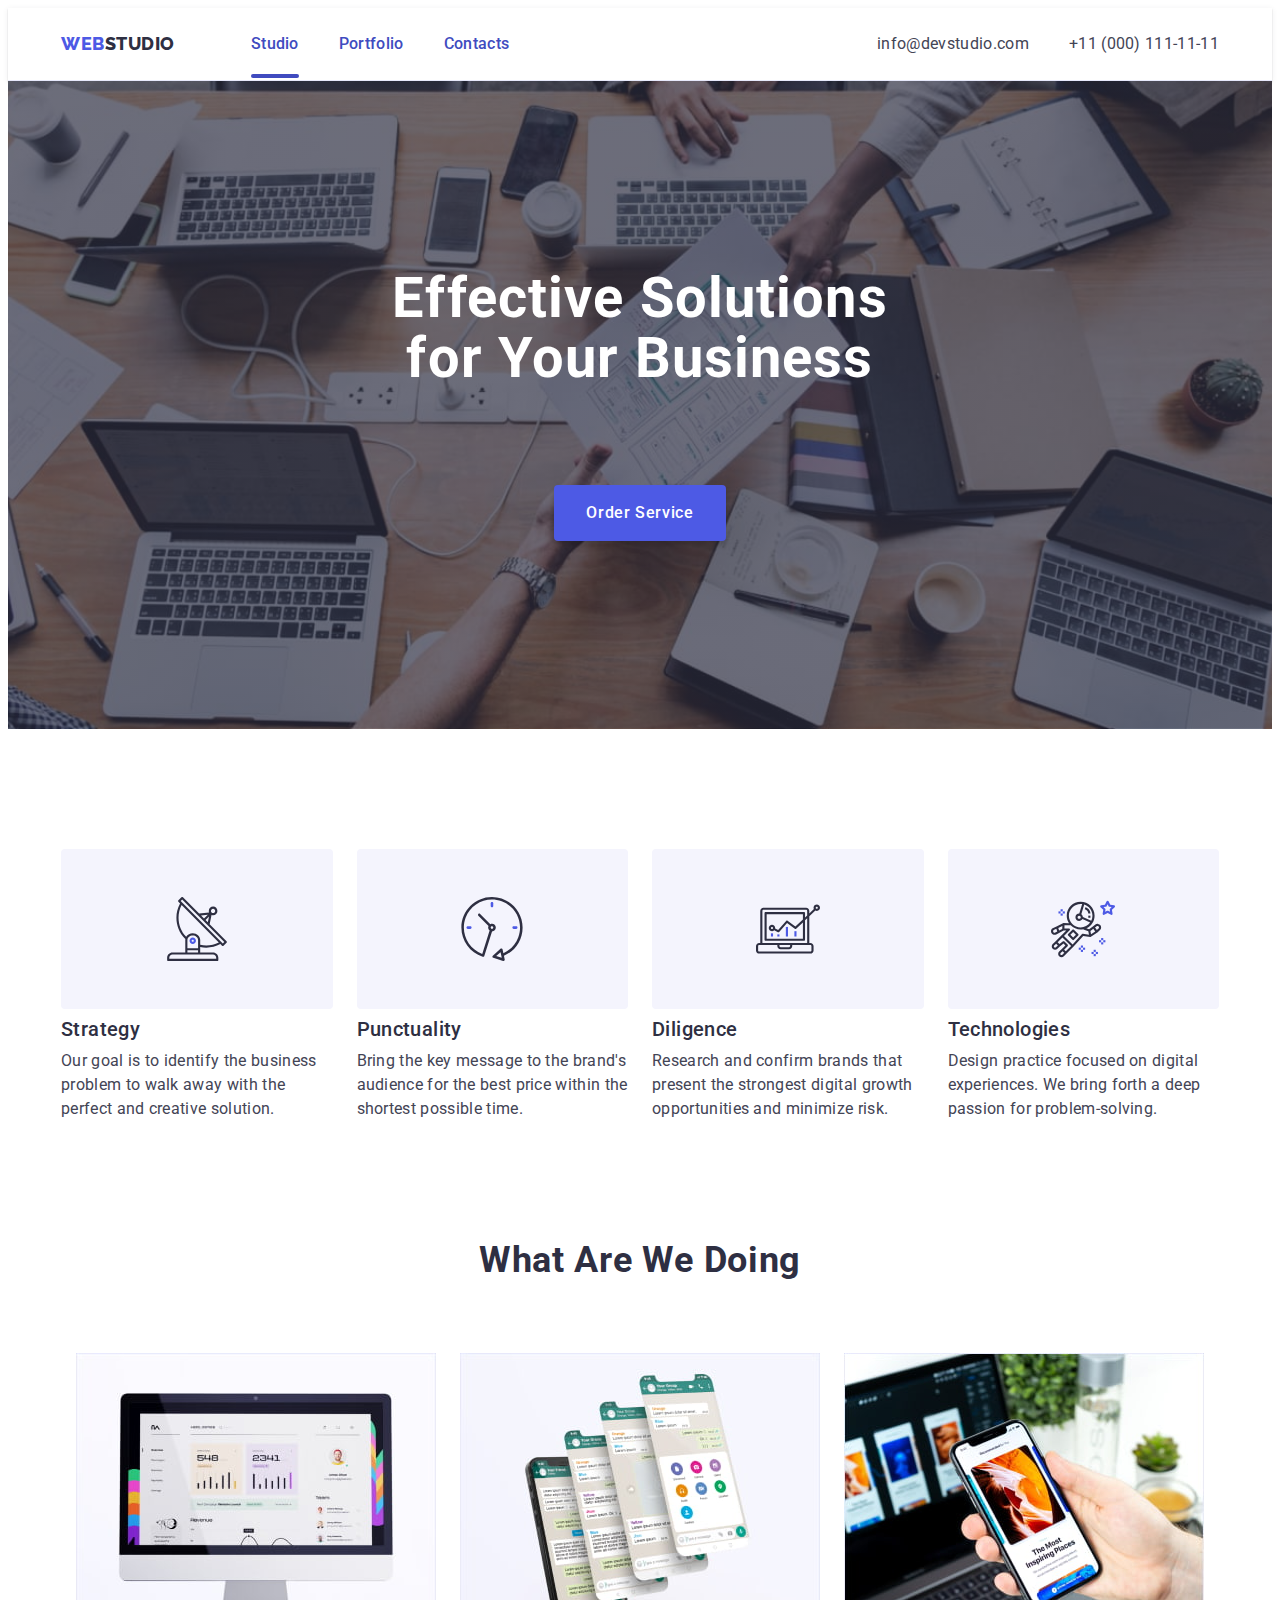
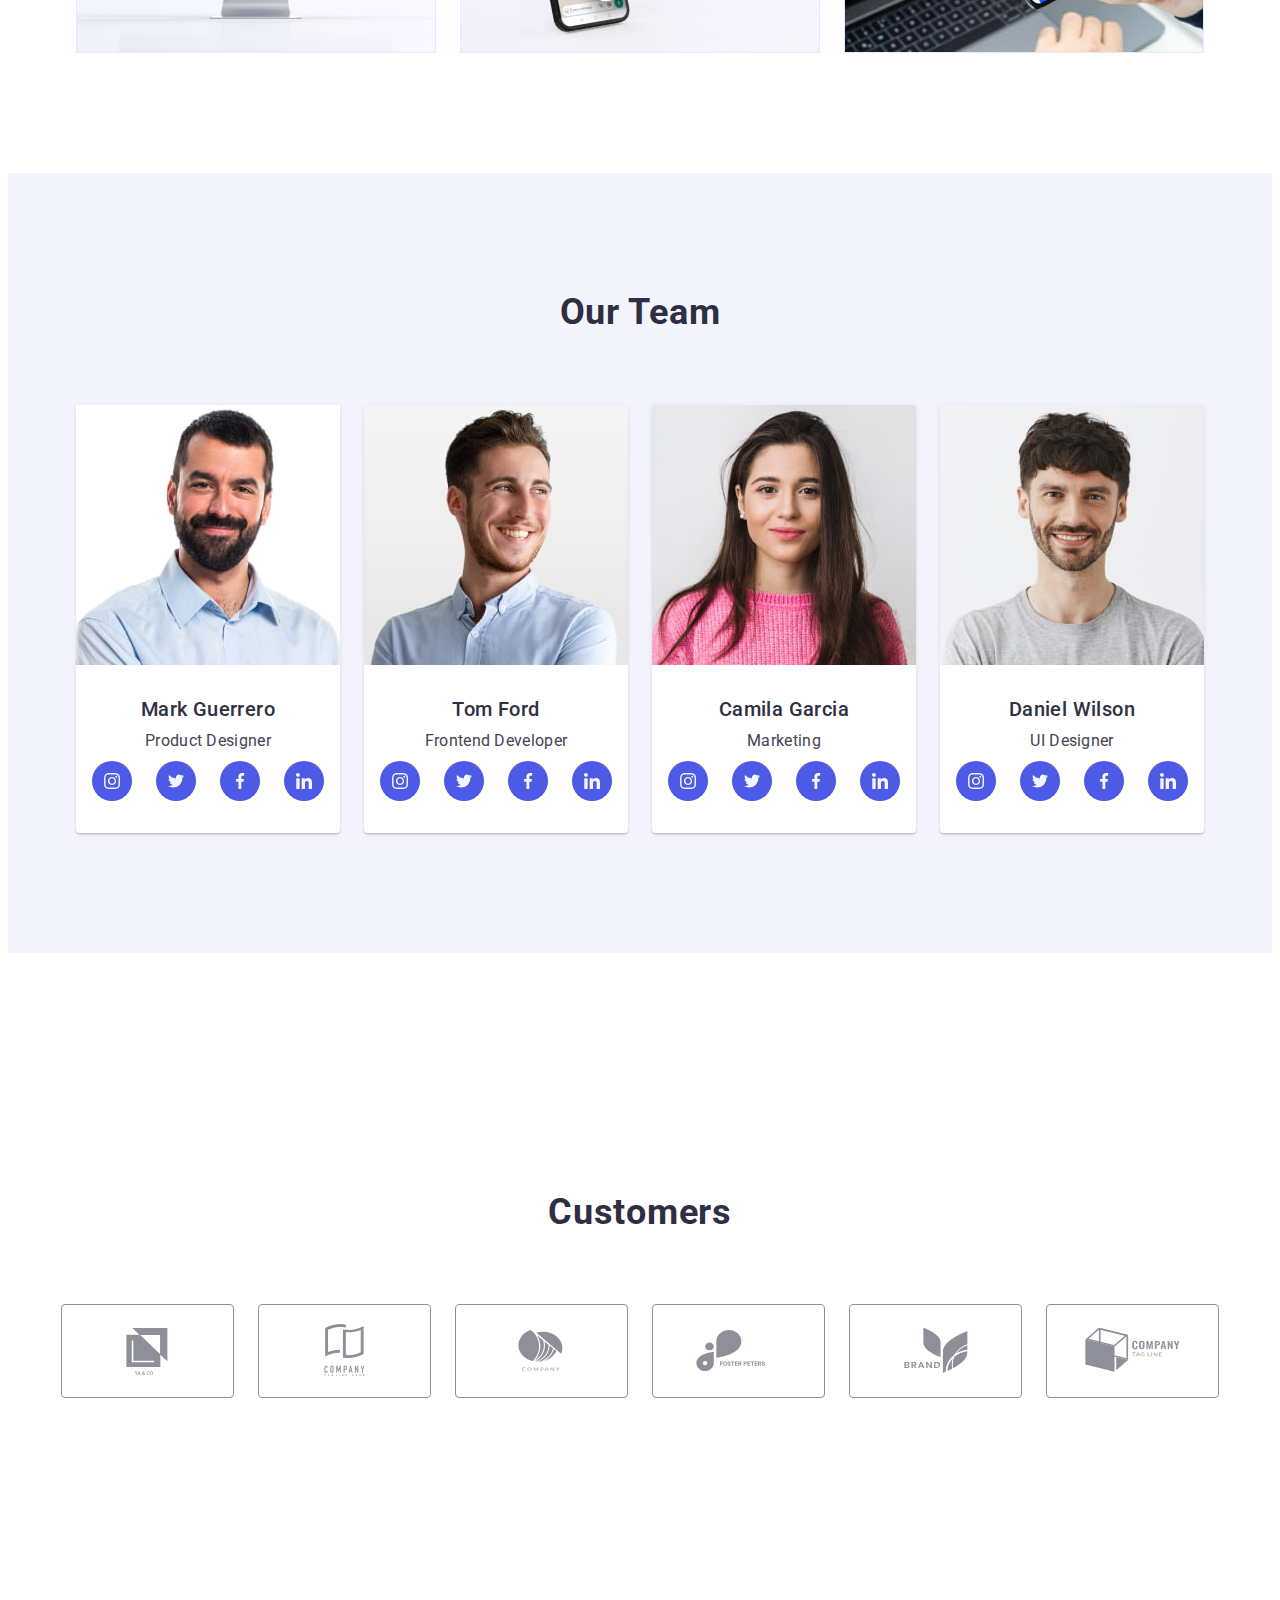
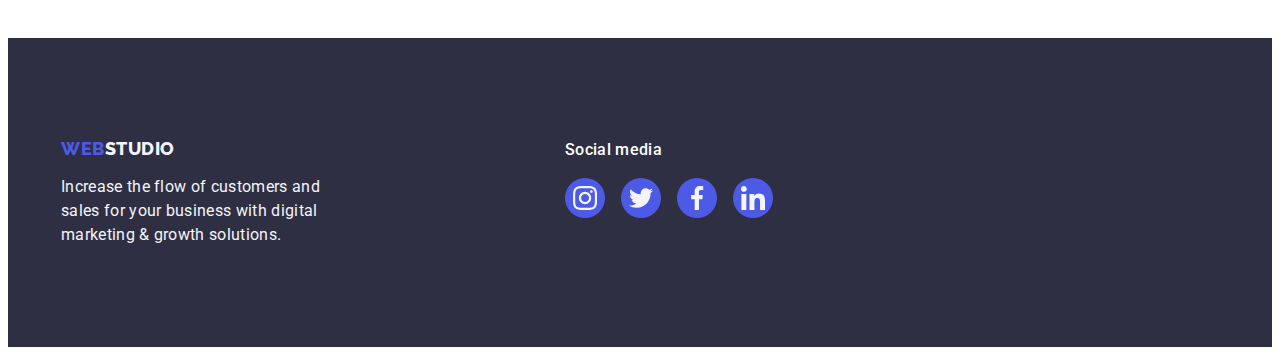
==== commit bcc16181: "pre check" ====
--- a/index.html
+++ b/index.html
@@ -84,7 +84,7 @@
           <ul class="about-list list">
             <li class="about-item">
               <div class="about-icon-card">
-                <svg class="about-icon">
+                <svg class="about-icon" width="64" height="64">
                   <use href="./images/icons.svg#icon-antenna"></use>
                 </svg>
               </div>
@@ -96,7 +96,7 @@
             </li>
             <li class="about-item">
               <div class="about-icon-card">
-                <svg class="about-icon">
+                <svg class="about-icon" width="64" height="64">
                   <use href="./images/icons.svg#icon-clock"></use>
                 </svg>
               </div>
@@ -108,7 +108,7 @@
             </li>
             <li class="about-item">
               <div class="about-icon-card">
-                <svg class="about-icon">
+                <svg class="about-icon" width="64" height="64">
                   <use href="./images/icons.svg#icon-diagram"></use>
                 </svg>
               </div>
@@ -120,7 +120,7 @@
             </li>
             <li class="about-item">
               <div class="about-icon-card">
-                <svg class="about-icon">
+                <svg class="about-icon" width="64" height="64">
                   <use href="./images/icons.svg#icon-astronaut"></use>
                 </svg>
               </div>
@@ -185,29 +185,29 @@
                 <h3 class="card-title">Mark Guerrero</h3>
                 <p class="card-text">Product Designer</p>
                 <ul class="social-link list">
-                  <li>
+                  <li class="team-social-item">
                     <a class="team-social" href="https://www.instagram.com/">
-                      <svg class="team-social-icon">
+                      <svg class="team-social-icon" width="16" height="16">
                         <use
                           href="./images/icons.svg#icon-instagram"
                         ></use></svg
                     ></a>
                   </li>
-                  <li>
+                  <li class="team-social-item">
                     <a class="team-social" href="https://www.twitter.com/">
-                      <svg class="team-social-icon">
+                      <svg class="team-social-icon" width="16" height="16">
                         <use href="./images/icons.svg#icon-twitter"></use></svg
                     ></a>
                   </li>
-                  <li>
+                  <li class="team-social-item">
                     <a class="team-social" href="https://www.facebook.com/">
-                      <svg class="team-social-icon">
+                      <svg class="team-social-icon" width="16" height="16">
                         <use href="./images/icons.svg#icon-facebook"></use></svg
                     ></a>
                   </li>
-                  <li>
+                  <li class="team-social-item">
                     <a class="team-social" href="https://www.linkedin.com/">
-                      <svg class="team-social-icon">
+                      <svg class="team-social-icon" width="16" height="16">
                         <use href="./images/icons.svg#icon-linkedin"></use></svg
                     ></a>
                   </li>
@@ -227,7 +227,7 @@
                 <ul class="social-link list">
                   <li>
                     <a class="team-social" href="https://www.instagram.com/">
-                      <svg class="team-social-icon">
+                      <svg class="team-social-icon" width="16" height="16">
                         <use
                           href="./images/icons.svg#icon-instagram"
                         ></use></svg
@@ -235,19 +235,19 @@
                   </li>
                   <li>
                     <a class="team-social" href="https://www.twitter.com/">
-                      <svg class="team-social-icon">
+                      <svg class="team-social-icon" width="16" height="16">
                         <use href="./images/icons.svg#icon-twitter"></use></svg
                     ></a>
                   </li>
                   <li>
                     <a class="team-social" href="https://www.facebook.com/">
-                      <svg class="team-social-icon">
+                      <svg class="team-social-icon" width="16" height="16">
                         <use href="./images/icons.svg#icon-facebook"></use></svg
                     ></a>
                   </li>
                   <li>
                     <a class="team-social" href="https://www.linkedin.com/">
-                      <svg class="team-social-icon">
+                      <svg class="team-social-icon" width="16" height="16">
                         <use href="./images/icons.svg#icon-linkedin"></use></svg
                     ></a>
                   </li>
@@ -267,7 +267,7 @@
                 <ul class="social-link list">
                   <li>
                     <a class="team-social" href="https://www.instagram.com/">
-                      <svg class="team-social-icon">
+                      <svg class="team-social-icon" width="16" height="16">
                         <use
                           href="./images/icons.svg#icon-instagram"
                         ></use></svg
@@ -275,19 +275,19 @@
                   </li>
                   <li>
                     <a class="team-social" href="https://www.twitter.com/">
-                      <svg class="team-social-icon">
+                      <svg class="team-social-icon" width="16" height="16">
                         <use href="./images/icons.svg#icon-twitter"></use></svg
                     ></a>
                   </li>
                   <li>
                     <a class="team-social" href="https://www.facebook.com/">
-                      <svg class="team-social-icon">
+                      <svg class="team-social-icon" width="16" height="16">
                         <use href="./images/icons.svg#icon-facebook"></use></svg
                     ></a>
                   </li>
                   <li>
                     <a class="team-social" href="https://www.linkedin.com/">
-                      <svg class="team-social-icon">
+                      <svg class="team-social-icon" width="16" height="16">
                         <use href="./images/icons.svg#icon-linkedin"></use></svg
                     ></a>
                   </li>
@@ -307,7 +307,7 @@
                 <ul class="social-link list">
                   <li>
                     <a class="team-social" href="https://www.instagram.com/">
-                      <svg class="team-social-icon">
+                      <svg class="team-social-icon" width="16" height="16">
                         <use
                           href="./images/icons.svg#icon-instagram"
                         ></use></svg
@@ -315,19 +315,19 @@
                   </li>
                   <li>
                     <a class="team-social" href="https://www.twitter.com/">
-                      <svg class="team-social-icon">
+                      <svg class="team-social-icon" width="16" height="16">
                         <use href="./images/icons.svg#icon-twitter"></use></svg
                     ></a>
                   </li>
                   <li>
                     <a class="team-social" href="https://www.facebook.com/">
-                      <svg class="team-social-icon">
+                      <svg class="team-social-icon" width="16" height="16">
                         <use href="./images/icons.svg#icon-facebook"></use></svg
                     ></a>
                   </li>
                   <li>
                     <a class="team-social" href="https://www.linkedin.com/">
-                      <svg class="team-social-icon">
+                      <svg class="team-social-icon" width="16" height="16">
                         <use href="./images/icons.svg#icon-linkedin"></use></svg
                     ></a>
                   </li>
@@ -393,7 +393,7 @@
     <!-- Footer -->
     <footer class="footer">
       <div class="footer-container container">
-        <div>
+        <div class="logo-box">
           <a class="logo-foot logo link" href="./index.html"
             >Web<span class="logo-footer">Studio</span></a
           >
@@ -405,29 +405,29 @@
         <!-- Social media -->
 
         <div class="media-container">
-          <h4 class="media-title">Social media</h4>
+          <p class="media-title">Social media</p>
           <ul class="media-link list">
-            <li>
+            <li class="footer-media-item">
               <a class="social-media" href="https://www.instagram.com/">
-                <svg class="social-media-icon">
+                <svg class="social-media-icon" width="24" height="24">
                   <use href="./images/icons.svg#icon-instagram"></use></svg
               ></a>
             </li>
             <li>
               <a class="social-media" href="https://www.twitter.com/">
-                <svg class="social-media-icon">
+                <svg class="social-media-icon" width="24" height="24">
                   <use href="./images/icons.svg#icon-twitter"></use></svg
               ></a>
             </li>
             <li>
               <a class="social-media" href="https://www.facebook.com/">
-                <svg class="social-media-icon">
+                <svg class="social-media-icon" width="24" height="24">
                   <use href="./images/icons.svg#icon-facebook"></use></svg
               ></a>
             </li>
             <li>
               <a class="social-media" href="https://www.linkedin.com/">
-                <svg class="social-media-icon">
+                <svg class="social-media-icon" width="24" height="24">
                   <use href="./images/icons.svg#icon-linkedin"></use></svg
               ></a>
             </li>
--- a/css/styles.css
+++ b/css/styles.css
@@ -62,6 +62,9 @@
 }
 .header {
   border-bottom: 1px solid var(--cornflower);
+  box-shadow: 0px 1px 6px 0px rgba(46, 47, 66, 0.08),
+    0px 1px 1px 0px rgba(46, 47, 66, 0.16),
+    0px 2px 1px 0px rgba(46, 47, 66, 0.08);
 }
 
 .header-container {
@@ -104,7 +107,7 @@
 }
 .nav {
   position: relative;
-  color: var(--navyblue);
+  color: var(--ocean);
   font-size: 16px;
   font-weight: 500;
   line-height: 1.5;
@@ -120,9 +123,9 @@
   height: 4px;
   border-radius: 2px;
   background: var(--ocean);
-  content: ' ';
+  content: '';
   position: absolute;
-  bottom: -4px;
+  bottom: -1px;
   left: 0;
 }
 
@@ -214,7 +217,7 @@
   padding: 16px 32px;
   border-radius: 4px;
   border: none;
-  transition: color 250ms cubic-bezier(0.4, 0, 0.2, 1);
+  transition: background-color 250ms cubic-bezier(0.4, 0, 0.2, 1);
 }
 
 .hero-btn:focus,
@@ -235,11 +238,11 @@
   flex-basis: calc((100% - 72px) / 4);
 }
 
-.about-icon {
-  width: 64px;
-  height: 64px;
-}
 .about-icon-card {
+  display: flex;
+  align-items: center;
+  justify-content: center;
+  height: 112px;
   border-radius: 4px;
   background: var(--cloud);
   padding: 24px 100px;
@@ -343,6 +346,7 @@
 }
 .social-link {
   display: flex;
+  justify-content: center;
   gap: 24px;
 }
 .team-social {
@@ -353,8 +357,12 @@
   height: 40px;
   border-radius: 50%;
   background-color: var(--iris);
-}
-
+  transition: background-color 250ms cubic-bezier(0.4, 0, 0.2, 1);
+}
+.team-social:hover,
+.team-social:focus {
+  background-color: var(--green);
+}
 .team-social-icon {
   width: 16px;
   height: 16px;
@@ -530,9 +538,15 @@
 }
 .footer-container {
   display: flex;
+  align-items: baseline;
   gap: 120px;
 }
-.footer .logo-foot {
+
+.logo-box {
+  margin-right: 120px;
+}
+
+.logo-foot {
   display: inline-block;
   color: var(--iris);
   font-family: 'Raleway', sans-serif;
@@ -568,7 +582,7 @@
 }
 .media-link {
   display: flex;
-  gap: 24px;
+  gap: 16px;
 }
 .social-media {
   display: flex;
@@ -581,12 +595,11 @@
   transition: background-color 250ms cubic-bezier(0.4, 0, 0.2, 1);
 }
 .social-media-icon {
-  width: 24px;
-  height: 24px;
   fill: var(--cloud);
 }
 
-.social-media:hover {
+.social-media:hover,
+.social-media:focus {
   background-color: var(--green);
 }
 
@@ -597,8 +610,9 @@
   left: 0;
   width: 100%;
   height: 100%;
-
   background-color: var(--navyblue-modal);
+  transition: opacity 250ms cubic-bezier(0.4, 0, 0.2, 1),
+    visibility 250ms cubic-bezier(0.4, 0, 0.2, 1);
 }
 
 .is-hidden {
@@ -625,7 +639,8 @@
   background-color: var(--dairy);
   box-shadow: 0px 2px 1px 0px rgba(0, 0, 0, 0.2),
     0px 1px 3px 0px rgba(0, 0, 0, 0.12), 0px 1px 1px 0px rgba(0, 0, 0, 0.14);
-  transition: opacity 300ms ease-out, transform 300ms ease-out;
+
+  transition: transform 250ms cubic-bezier(0.4, 0, 0.2, 1);
 }
 
 .backdrop.is-hidden .modal {
@@ -643,10 +658,24 @@
   width: 24px;
   height: 24px;
   border-radius: 50%;
-  fill: var(--cornflower);
-  stroke-width: 1px;
-  stroke: rgba(0, 0, 0, 0.1);
+  background-color: var(--cornflower);
+  border: 1px solid rgba(0, 0, 0, 0.1);
+  padding: 0;
+  transition: background-color 250ms cubic-bezier(0.4, 0, 0.2, 1),
+    border 250ms cubic-bezier(0.4, 0, 0.2, 1);
+}
+
+.modal-btn:hover,
+.modal-btn:focus {
+  background-color: var(--ocean);
+  border: none;
 }
 .modal-btn-icon {
   fill: var(--navyblue);
-}
+  transition: fill 250ms cubic-bezier(0.4, 0, 0.2, 1);
+}
+
+.modal-btn-icon:hover,
+.modal-btn-icon:focus {
+  fill: var(--white);
+}
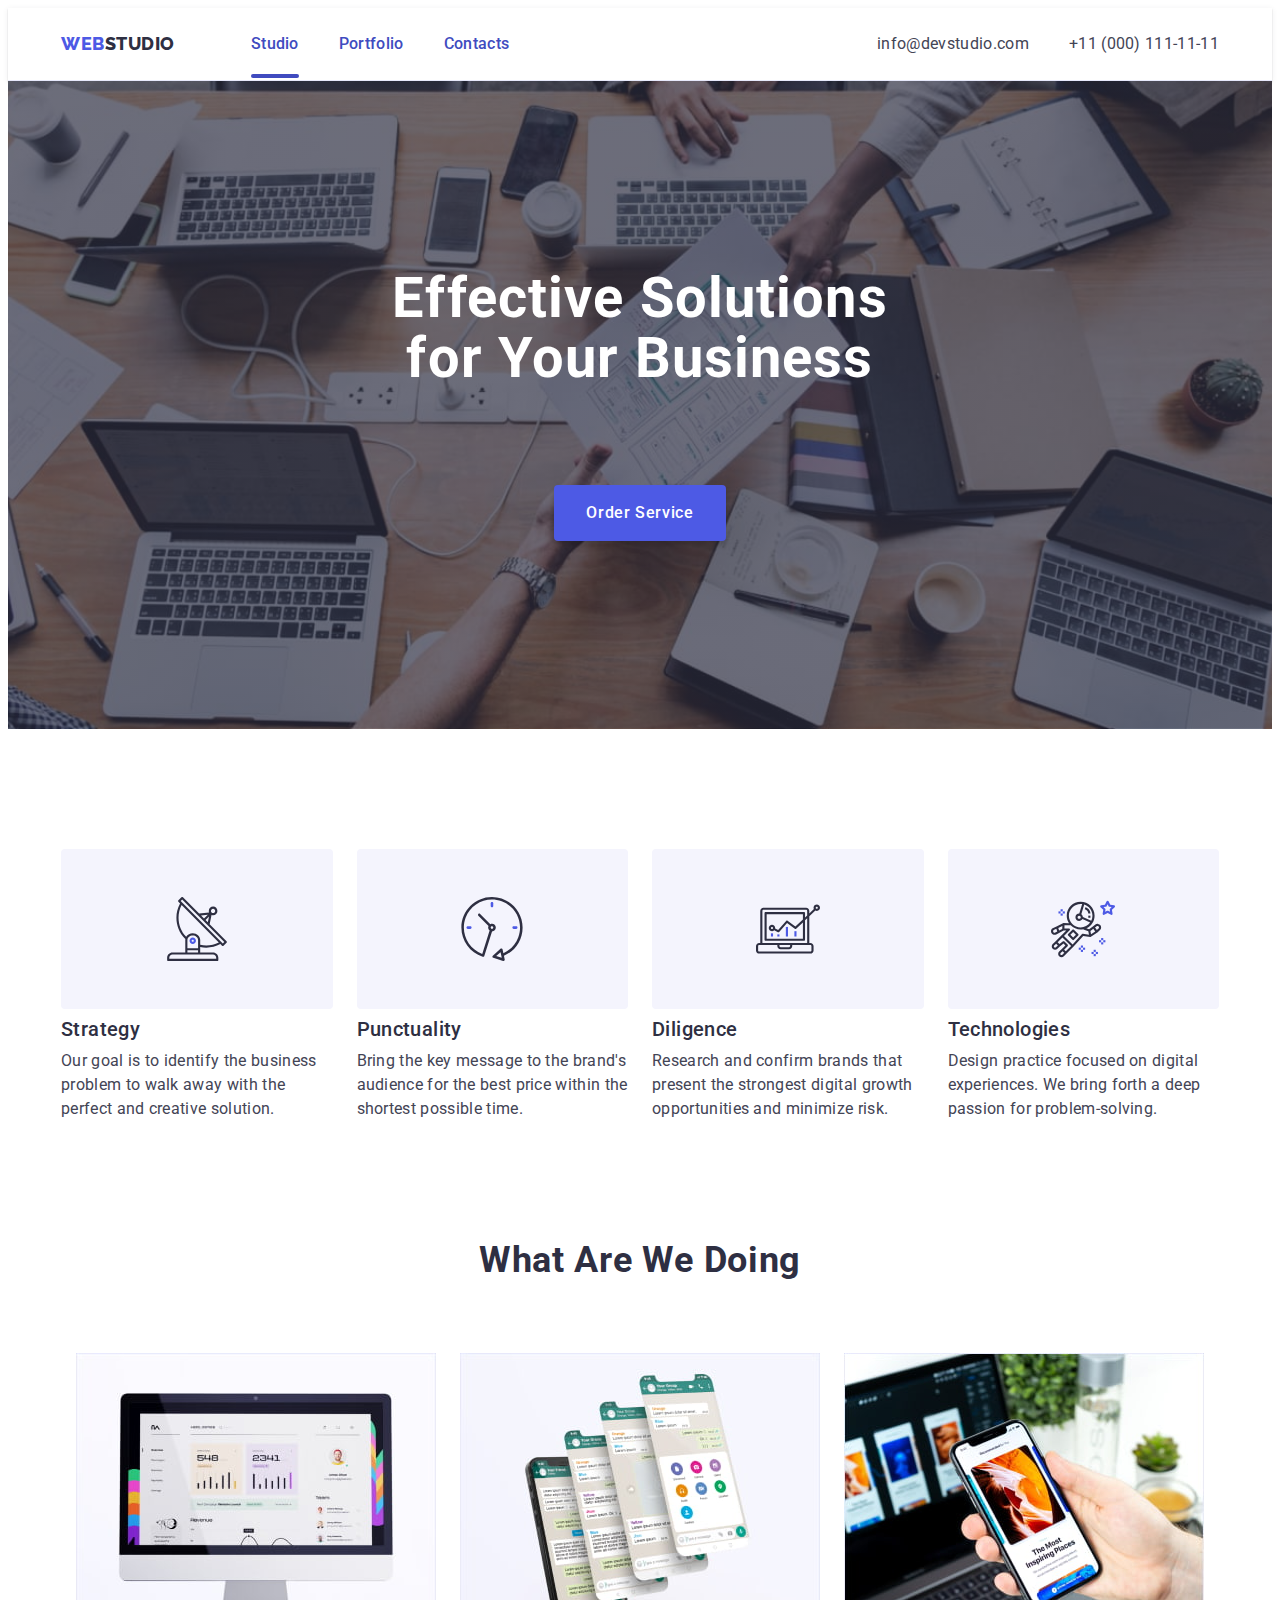
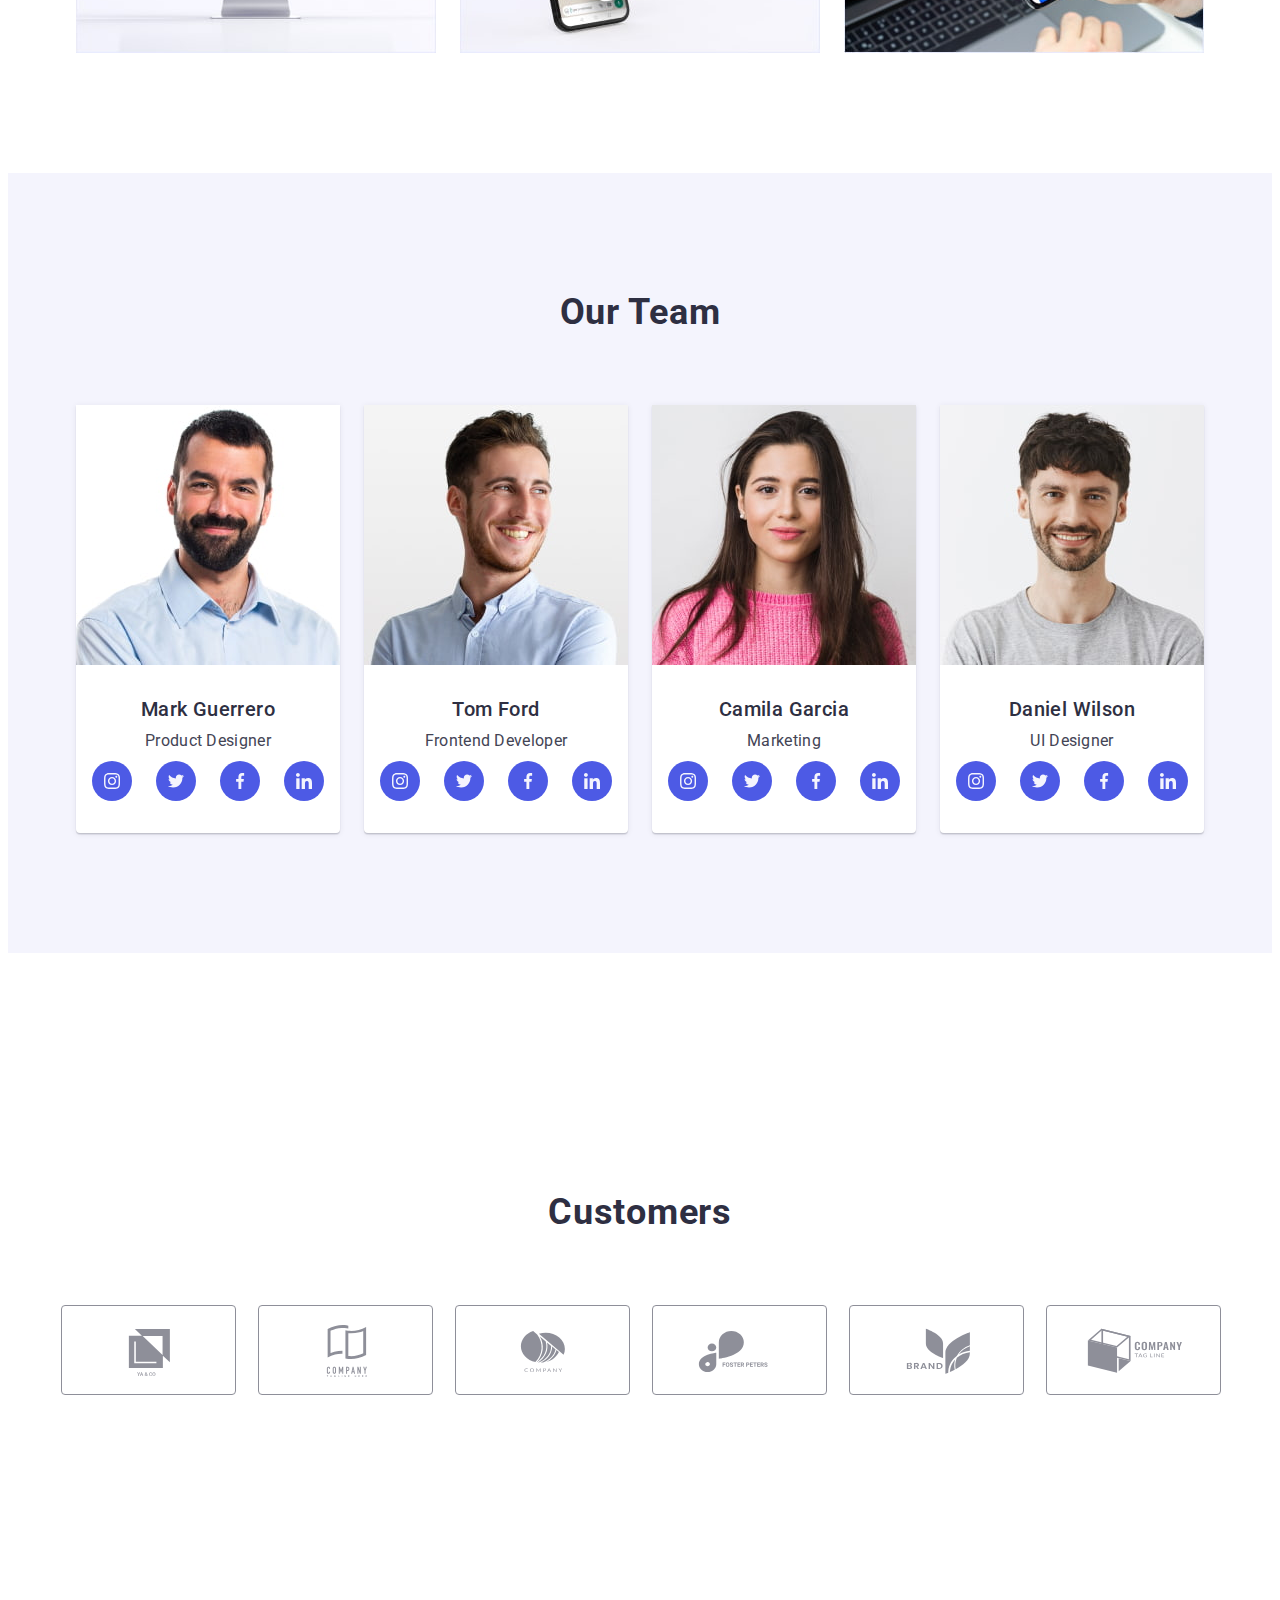
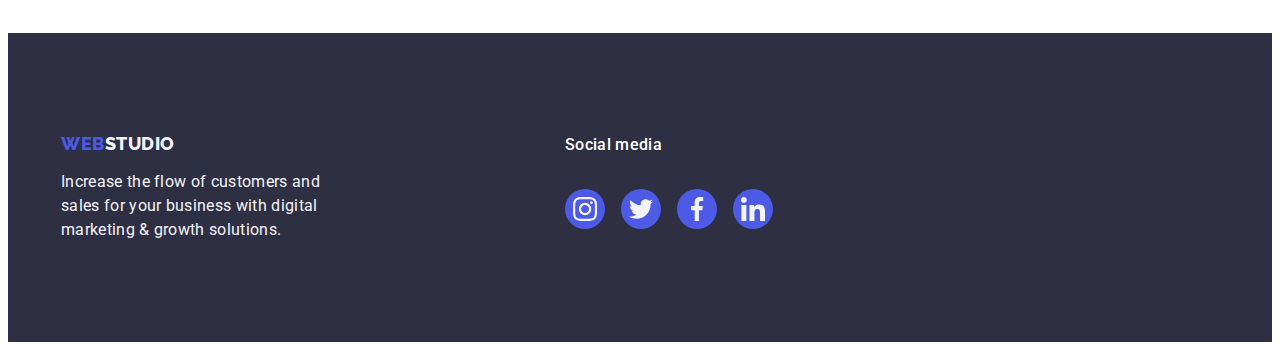
==== commit 11435e22: "second check" ====
--- a/index.html
+++ b/index.html
@@ -346,41 +346,41 @@
           <ul class="customer-list list">
             <li class="customer-card">
               <a class="customer-link" href="">
-                <svg class="customer-icon">
+                <svg class="customer-icon" width="105" height="56">
                   <use href="./images/icons.svg#icon-Logo1"></use></svg
               ></a>
             </li>
             <li class="customer-card">
-              <a href="">
-                <svg class="customer-icon">
+              <a class="customer-link" href="">
+                <svg class="customer-icon" width="105" height="56">
                   <use href="./images/icons.svg#icon-Logo2"></use></svg
               ></a>
             </li>
 
             <li class="customer-card">
-              <a href="">
-                <svg class="customer-icon">
+              <a class="customer-link" href="">
+                <svg class="customer-icon" width="105" height="56">
                   <use href="./images/icons.svg#icon-Logo3"></use>
                 </svg>
               </a>
             </li>
             <li class="customer-card">
-              <a href="">
-                <svg class="customer-icon">
+              <a class="customer-link" href="">
+                <svg class="customer-icon" width="105" height="56">
                   <use href="./images/icons.svg#icon-Logo4"></use>
                 </svg>
               </a>
             </li>
             <li class="customer-card">
-              <a href="">
-                <svg class="customer-icon">
+              <a class="customer-link" href="">
+                <svg class="customer-icon" width="105" height="56">
                   <use href="./images/icons.svg#icon-Logo5"></use>
                 </svg>
               </a>
             </li>
             <li class="customer-card">
-              <a href="">
-                <svg class="customer-icon">
+              <a class="customer-link" href="">
+                <svg class="customer-icon" width="105" height="56">
                   <use href="./images/icons.svg#icon-Logo6"></use>
                 </svg>
               </a>
@@ -413,19 +413,19 @@
                   <use href="./images/icons.svg#icon-instagram"></use></svg
               ></a>
             </li>
-            <li>
+            <li class="footer-media-item">
               <a class="social-media" href="https://www.twitter.com/">
                 <svg class="social-media-icon" width="24" height="24">
                   <use href="./images/icons.svg#icon-twitter"></use></svg
               ></a>
             </li>
-            <li>
+            <li class="footer-media-item">
               <a class="social-media" href="https://www.facebook.com/">
                 <svg class="social-media-icon" width="24" height="24">
                   <use href="./images/icons.svg#icon-facebook"></use></svg
               ></a>
             </li>
-            <li>
+            <li class="footer-media-item">
               <a class="social-media" href="https://www.linkedin.com/">
                 <svg class="social-media-icon" width="24" height="24">
                   <use href="./images/icons.svg#icon-linkedin"></use></svg
--- a/css/styles.css
+++ b/css/styles.css
@@ -361,7 +361,7 @@
 }
 .team-social:hover,
 .team-social:focus {
-  background-color: var(--green);
+  background-color: var(--ocean);
 }
 .team-social-icon {
   width: 16px;
@@ -383,7 +383,7 @@
   font-size: 36px;
   font-style: normal;
   font-weight: 700;
-  line-height: 1.1;
+  line-height: 1.11;
   letter-spacing: 0.02em;
   text-transform: capitalize;
   text-align: center;
@@ -395,21 +395,30 @@
   gap: 24px;
 }
 .customer-card {
-  flex-basis: calc((100% - 5 * 24px) / 6);
+  width: calc((100% - 120px) / 6);
+  height: 88px;
+}
+
+.customer-link {
+  width: 100%;
+  height: 100%;
+  border: 1px solid var(--lightslate);
   border-radius: 4px;
-  border: 1px solid var(--lightslate);
-  padding: 16px 32px;
+  display: flex;
+  align-items: center;
+  justify-content: center;
+  color: var(--lightslate);
   transition: border-color 250ms cubic-bezier(0.4, 0, 0.2, 1);
 }
-.customer-card:hover {
+
+.customer-link:hover,
+.customer-link:focus {
   border-color: var(--ocean);
+  color: var(--ocean);
 }
 
 .customer-icon {
-  fill: var(--lightslate);
-  width: 104px;
-  height: 56px;
-  transition: fill 250ms cubic-bezier(0.4, 0, 0.2, 1);
+  fill: currentColor;
 }
 
 .customer-icon:hover {
@@ -467,16 +476,25 @@
   gap: 24px;
   row-gap: 48px;
 }
-.portfolio-item:hover {
+
+.portfolio-link {
+  display: block;
+  transition: box-shadow 250ms cubic-bezier(0.4, 0, 0.2, 1);
+}
+
+.portfolio-link:hover,
+.portfolio-link:focus {
   box-shadow: 0px 2px 1px 0px rgba(46, 47, 66, 0.08),
     0px 1px 1px 0px rgba(46, 47, 66, 0.16),
     0px 1px 6px 0px rgba(46, 47, 66, 0.08);
 }
+
 .portfolio-item {
   flex-basis: calc((100% - 24px * 2) / 3);
-  transition: box-shadow 250ms cubic-bezier(0.4, 0, 0.2, 1);
-}
-.portfolio-item:hover .overlay {
+}
+
+.portfolio-link:hover,
+.portfolio-link:focus .overlay {
   transform: translateY(0);
 }
 
@@ -579,6 +597,7 @@
   font-weight: 500;
   line-height: 1.5;
   letter-spacing: 0.02em;
+  margin-bottom: 16px;
 }
 .media-link {
   display: flex;
@@ -663,19 +682,15 @@
   padding: 0;
   transition: background-color 250ms cubic-bezier(0.4, 0, 0.2, 1),
     border 250ms cubic-bezier(0.4, 0, 0.2, 1);
+  cursor: pointer;
 }
 
 .modal-btn:hover,
-.modal-btn:focus {
-  background-color: var(--ocean);
-  border: none;
-}
+.modal-btn:focus .modal-btn-icon {
+  fill: var(--white);
+}
+
 .modal-btn-icon {
   fill: var(--navyblue);
   transition: fill 250ms cubic-bezier(0.4, 0, 0.2, 1);
 }
-
-.modal-btn-icon:hover,
-.modal-btn-icon:focus {
-  fill: var(--white);
-}
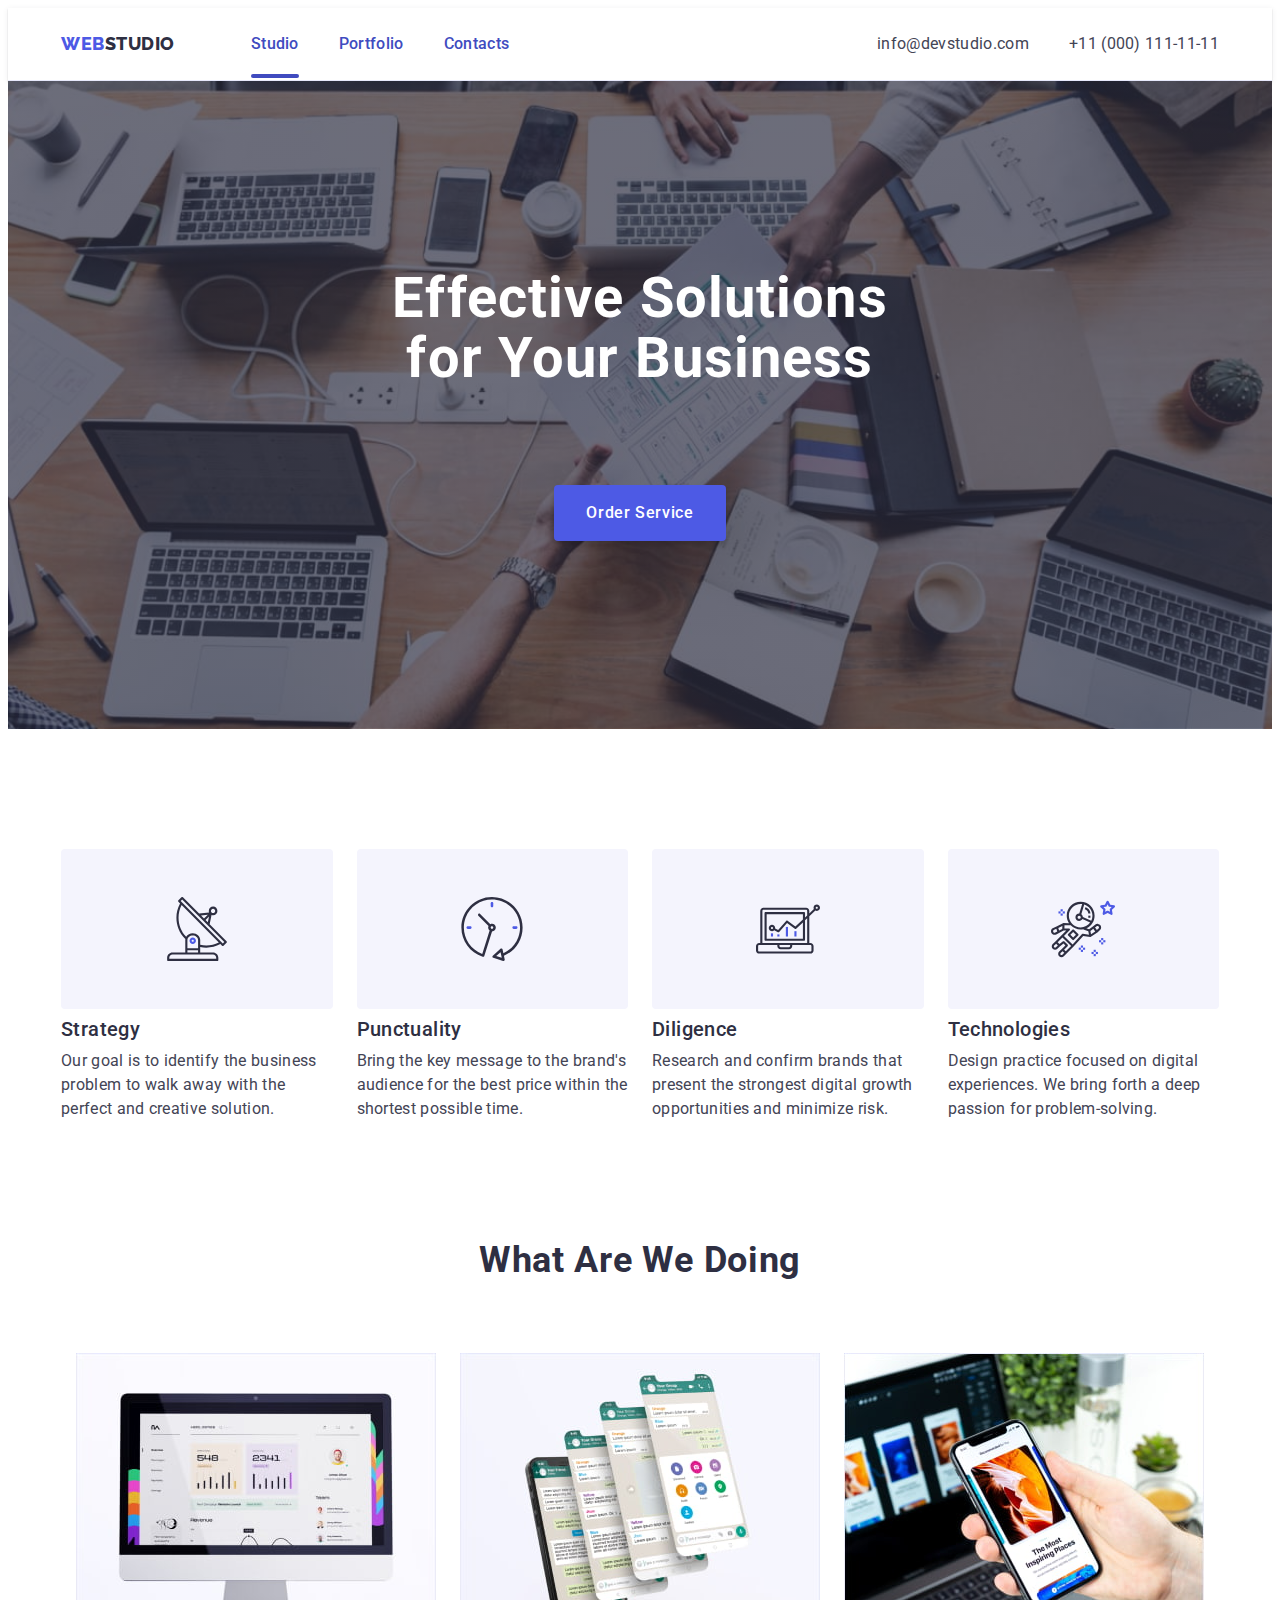
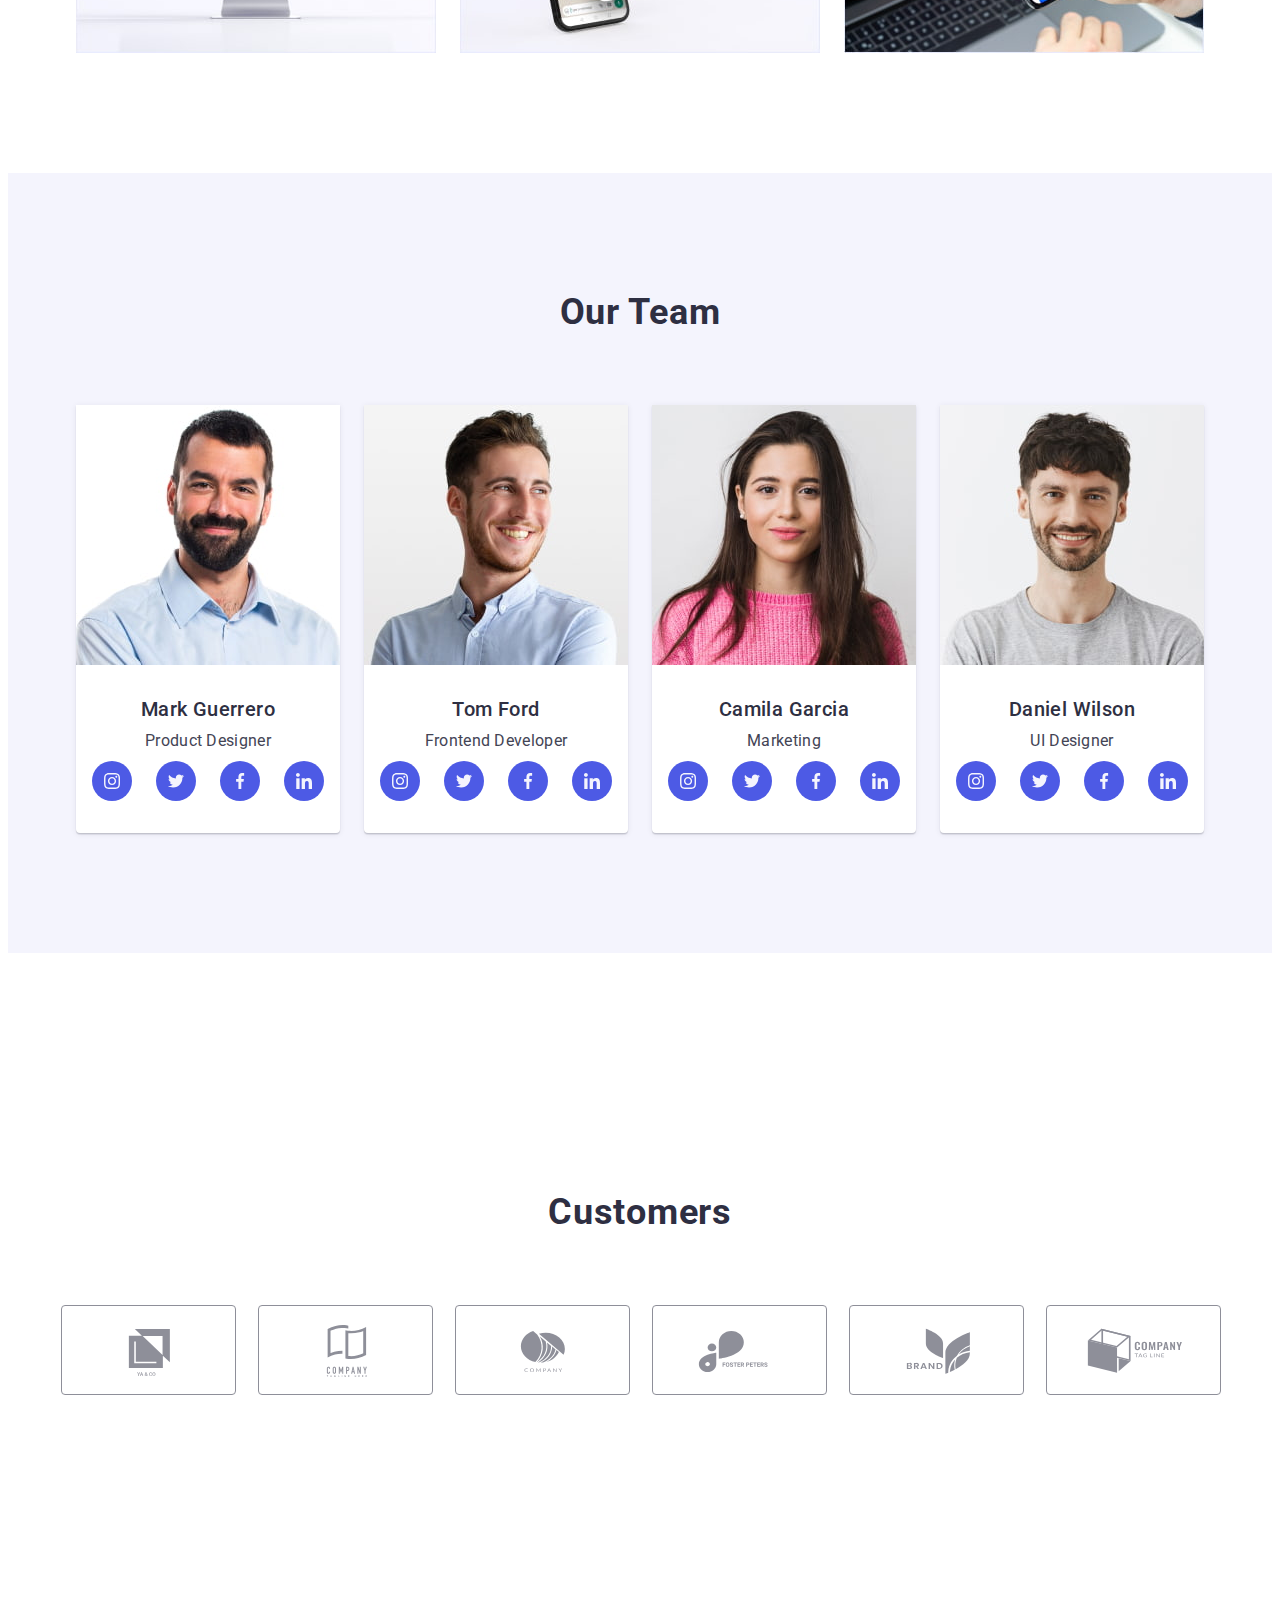
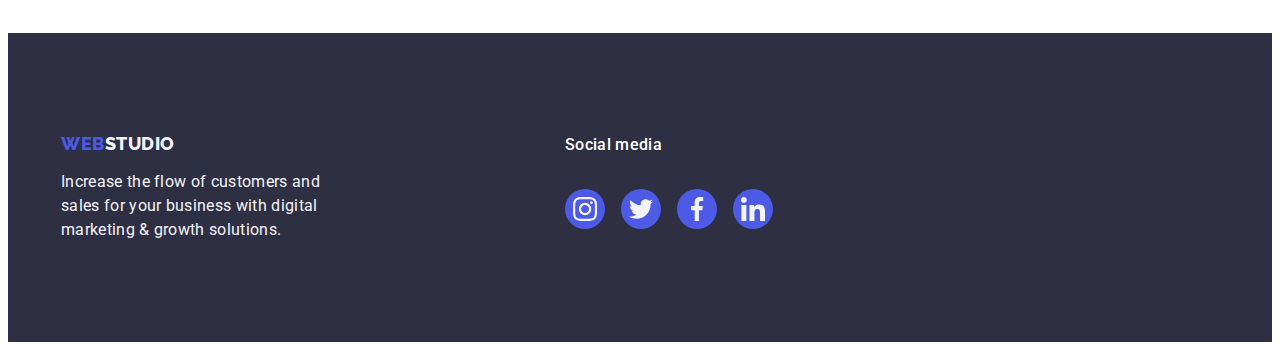
==== commit ddab7bdb: "pre-last-check" ====
--- a/index.html
+++ b/index.html
@@ -346,41 +346,41 @@
           <ul class="customer-list list">
             <li class="customer-card">
               <a class="customer-link" href="">
-                <svg class="customer-icon" width="105" height="56">
+                <svg class="customer-icon" widht="105" height="56">
                   <use href="./images/icons.svg#icon-Logo1"></use></svg
               ></a>
             </li>
             <li class="customer-card">
               <a class="customer-link" href="">
-                <svg class="customer-icon" width="105" height="56">
+                <svg class="customer-icon" widht="105" height="56">
                   <use href="./images/icons.svg#icon-Logo2"></use></svg
               ></a>
             </li>
 
             <li class="customer-card">
               <a class="customer-link" href="">
-                <svg class="customer-icon" width="105" height="56">
+                <svg class="customer-icon" widht="105" height="56">
                   <use href="./images/icons.svg#icon-Logo3"></use>
                 </svg>
               </a>
             </li>
             <li class="customer-card">
               <a class="customer-link" href="">
-                <svg class="customer-icon" width="105" height="56">
+                <svg class="customer-icon" widht="105" height="56">
                   <use href="./images/icons.svg#icon-Logo4"></use>
                 </svg>
               </a>
             </li>
             <li class="customer-card">
               <a class="customer-link" href="">
-                <svg class="customer-icon" width="105" height="56">
+                <svg class="customer-icon" widht="105" height="56">
                   <use href="./images/icons.svg#icon-Logo5"></use>
                 </svg>
               </a>
             </li>
             <li class="customer-card">
               <a class="customer-link" href="">
-                <svg class="customer-icon" width="105" height="56">
+                <svg class="customer-icon" widht="105" height="56">
                   <use href="./images/icons.svg#icon-Logo6"></use>
                 </svg>
               </a>
--- a/css/styles.css
+++ b/css/styles.css
@@ -397,6 +397,7 @@
 .customer-card {
   width: calc((100% - 120px) / 6);
   height: 88px;
+  transition: border-color 250ms cubic-bezier(0.4, 0, 0.2, 1);
 }
 
 .customer-link {
@@ -482,7 +483,12 @@
   transition: box-shadow 250ms cubic-bezier(0.4, 0, 0.2, 1);
 }
 
-.portfolio-link:hover,
+.portfolio-link:hover {
+  box-shadow: 0px 2px 1px 0px rgba(46, 47, 66, 0.08),
+    0px 1px 1px 0px rgba(46, 47, 66, 0.16),
+    0px 1px 6px 0px rgba(46, 47, 66, 0.08);
+}
+
 .portfolio-link:focus {
   box-shadow: 0px 2px 1px 0px rgba(46, 47, 66, 0.08),
     0px 1px 1px 0px rgba(46, 47, 66, 0.16),
@@ -493,8 +499,10 @@
   flex-basis: calc((100% - 24px * 2) / 3);
 }
 
-.portfolio-link:hover,
-.portfolio-link:focus .overlay {
+.portfolio-link:hover .overlay-text {
+  transform: translateY(0);
+}
+.portfolio-link:focus .overlay-text {
   transform: translateY(0);
 }
 
@@ -502,27 +510,21 @@
   position: relative;
   overflow: hidden;
 }
-.overlay {
+
+.overlay-text {
   position: absolute;
   top: 0;
-  left: 0;
-  transform: translateY(100%);
-  display: flex;
+  color: var(--cloud);
+  font-size: 16px;
+  font-weight: 400;
+  line-height: 1.5;
+  letter-spacing: 0.02em;
+  padding: 40px 32px;
+  background-color: var(--iris);
   width: 100%;
   height: 100%;
-  background: var(--iris);
+  transform: translateY(100%);
   transition: transform 250ms cubic-bezier(0.4, 0, 0.2, 1);
-}
-
-.overlay-text {
-  color: var(--cloud);
-  font-size: 16px;
-  font-weight: 400;
-  line-height: 1.5;
-  letter-spacing: 0.02em;
-  padding-top: 40px;
-  padding-left: 32px;
-  padding-right: 32px;
 }
 
 .portfolio-card-content {
@@ -690,6 +692,12 @@
   fill: var(--white);
 }
 
+.modal-btn:hover,
+.modal-btn:focus {
+  background-color: var(--ocean);
+  border: none;
+}
+
 .modal-btn-icon {
   fill: var(--navyblue);
   transition: fill 250ms cubic-bezier(0.4, 0, 0.2, 1);
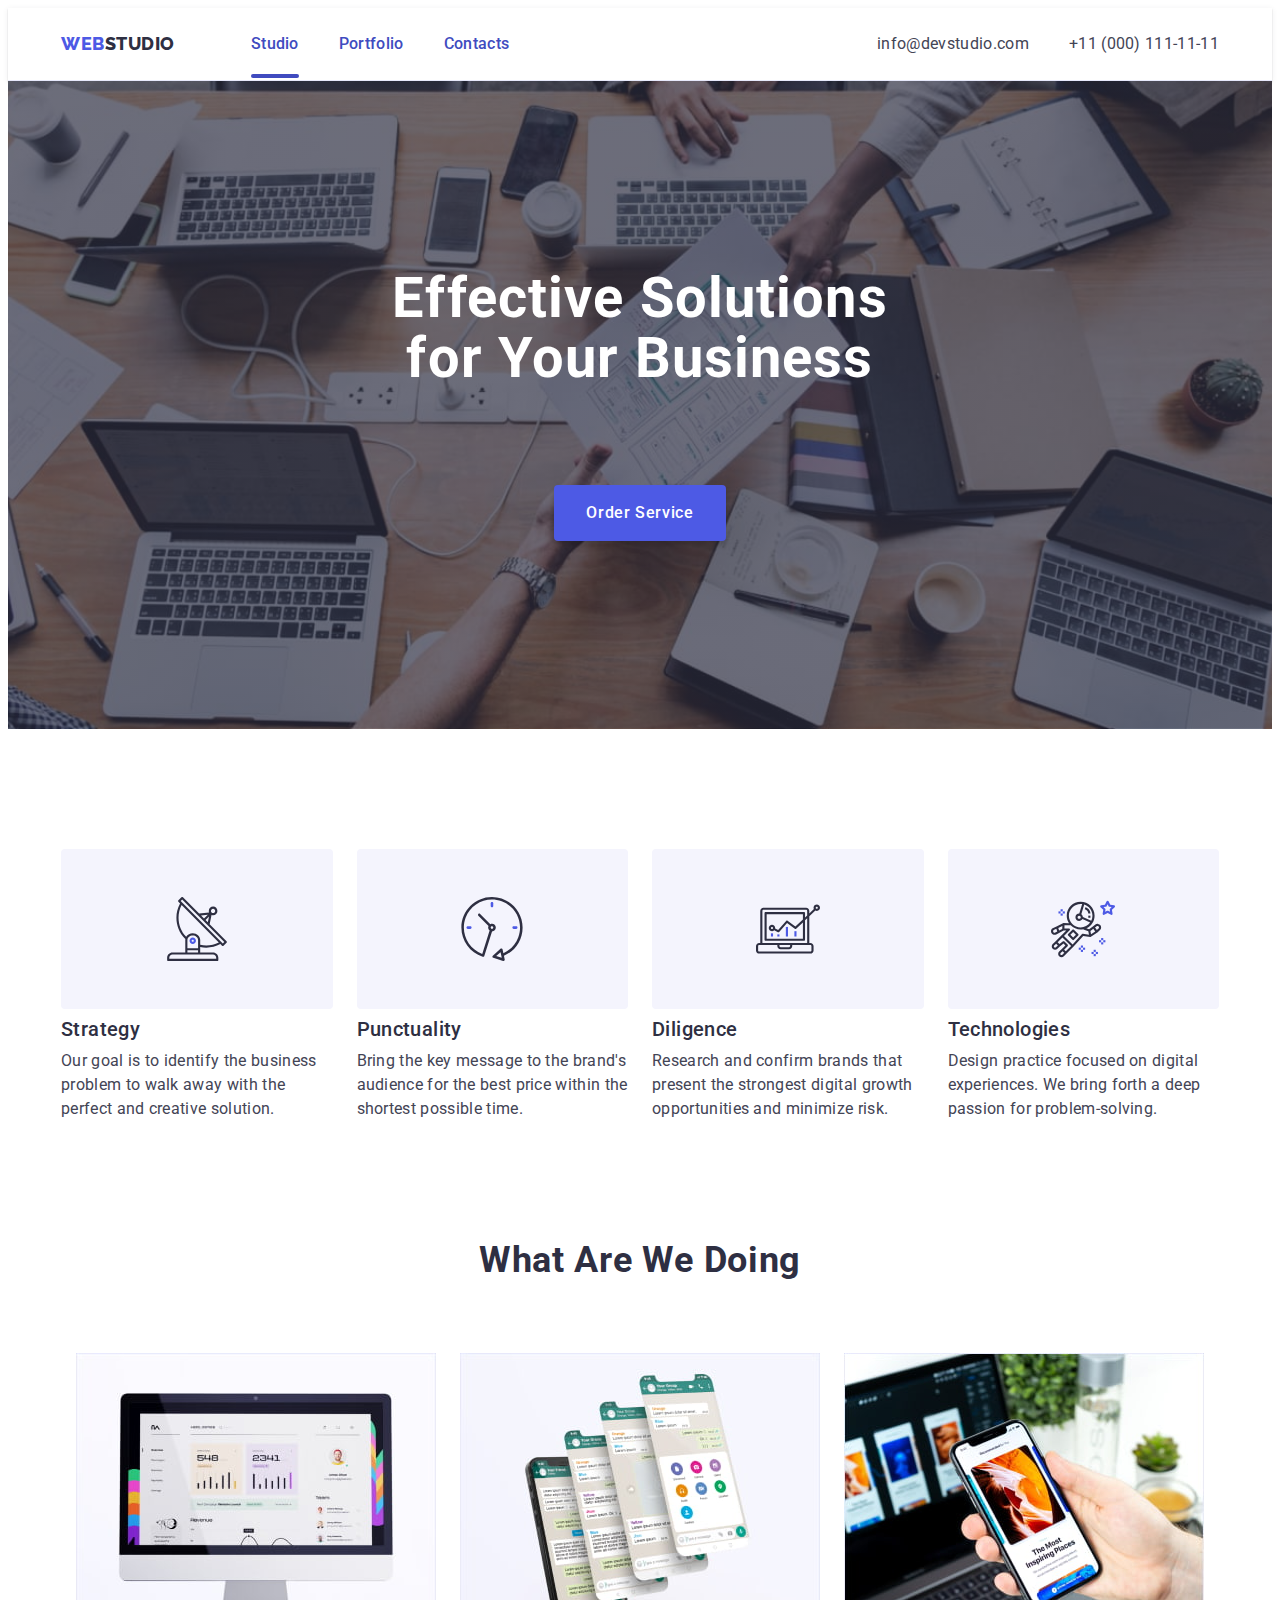
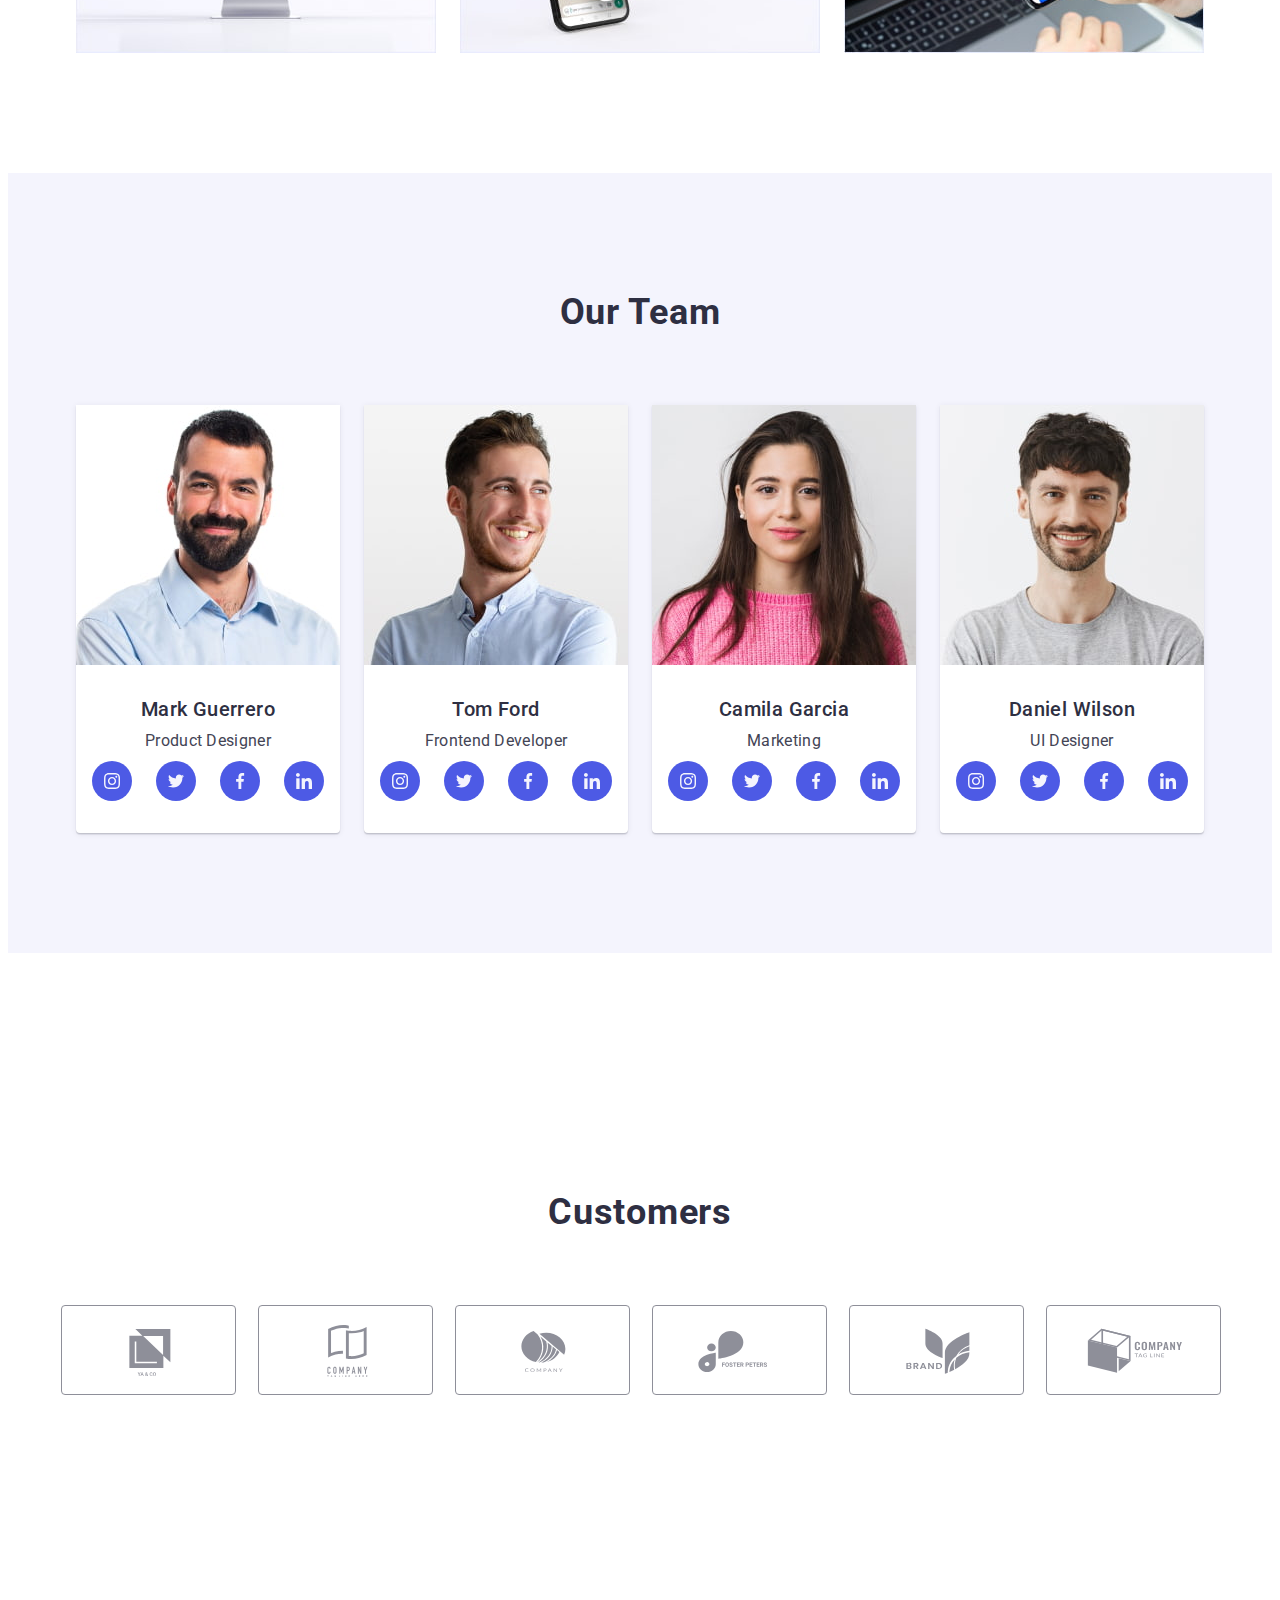
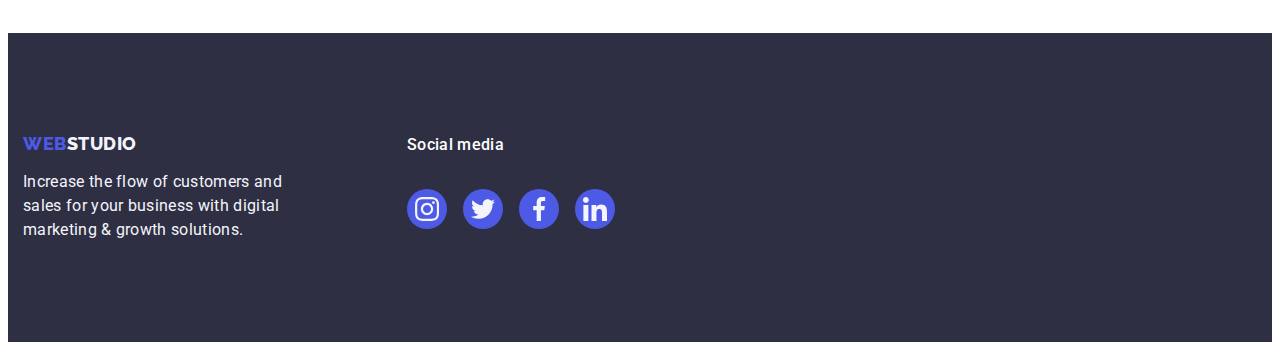
==== commit c6959618: "last check" ====
--- a/index.html
+++ b/index.html
@@ -346,34 +346,34 @@
           <ul class="customer-list list">
             <li class="customer-card">
               <a class="customer-link" href="">
-                <svg class="customer-icon" widht="105" height="56">
+                <svg class="customer-icon" width="104" height="56">
                   <use href="./images/icons.svg#icon-Logo1"></use></svg
               ></a>
             </li>
             <li class="customer-card">
               <a class="customer-link" href="">
-                <svg class="customer-icon" widht="105" height="56">
+                <svg class="customer-icon" width="104" height="56">
                   <use href="./images/icons.svg#icon-Logo2"></use></svg
               ></a>
             </li>
 
             <li class="customer-card">
               <a class="customer-link" href="">
-                <svg class="customer-icon" widht="105" height="56">
+                <svg class="customer-icon" width="104" height="56">
                   <use href="./images/icons.svg#icon-Logo3"></use>
                 </svg>
               </a>
             </li>
             <li class="customer-card">
               <a class="customer-link" href="">
-                <svg class="customer-icon" widht="105" height="56">
+                <svg class="customer-icon" width="104" height="56">
                   <use href="./images/icons.svg#icon-Logo4"></use>
                 </svg>
               </a>
             </li>
             <li class="customer-card">
               <a class="customer-link" href="">
-                <svg class="customer-icon" widht="105" height="56">
+                <svg class="customer-icon" width="104" height="56">
                   <use href="./images/icons.svg#icon-Logo5"></use>
                 </svg>
               </a>
--- a/css/styles.css
+++ b/css/styles.css
@@ -559,7 +559,7 @@
 .footer-container {
   display: flex;
   align-items: baseline;
-  gap: 120px;
+  margin-right: 120px;
 }
 
 .logo-box {
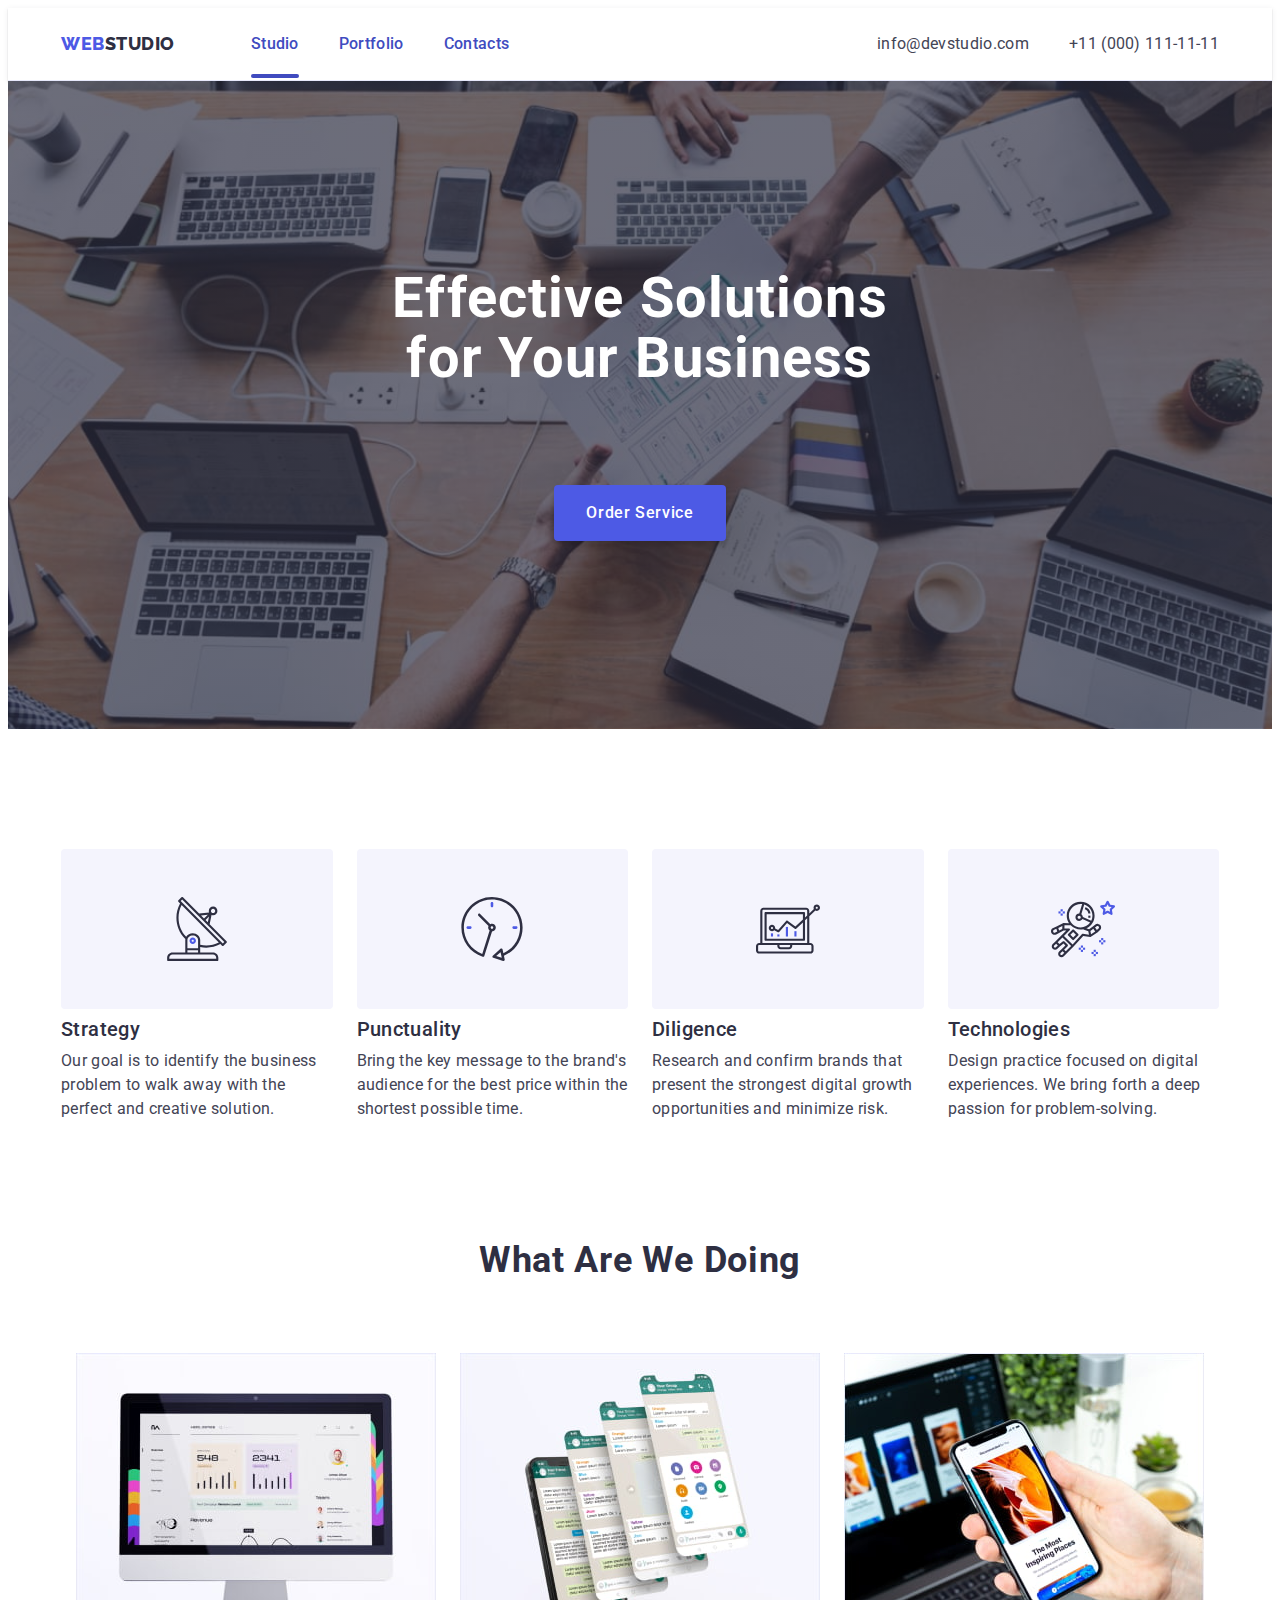
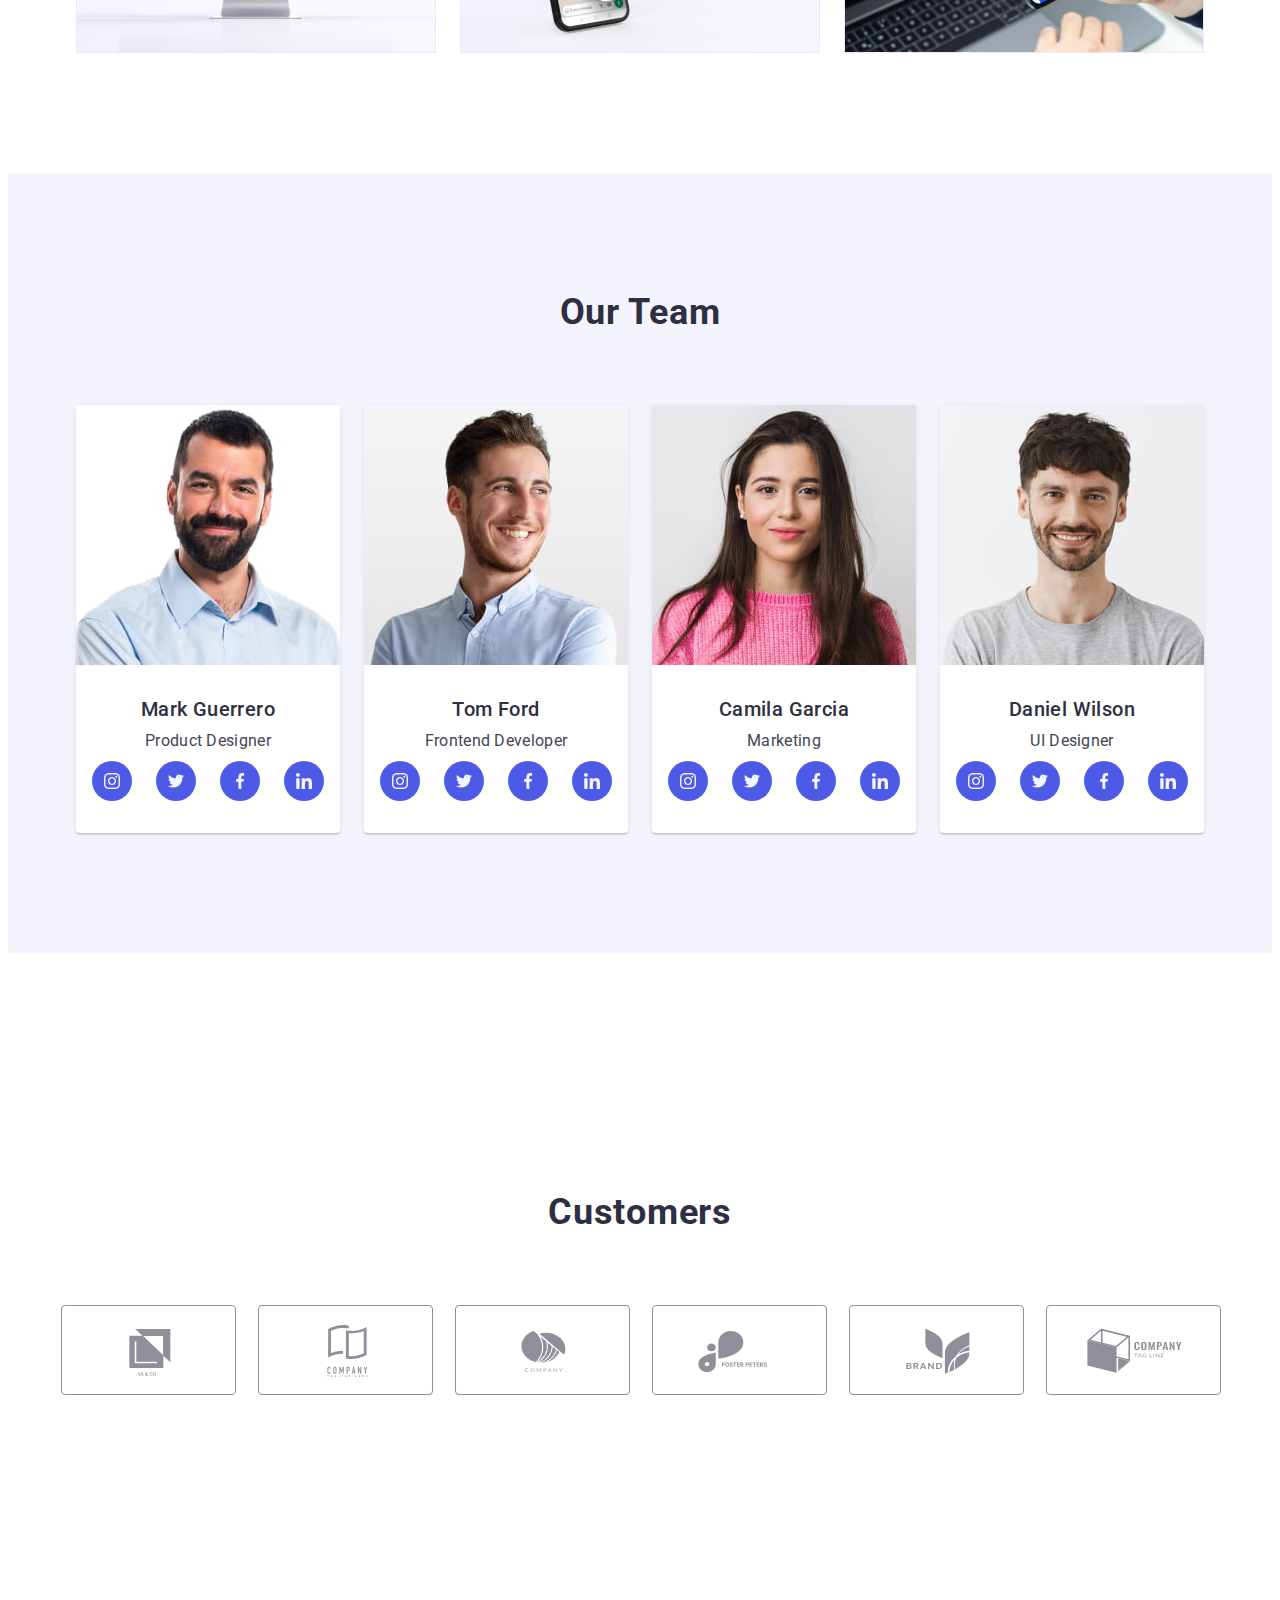
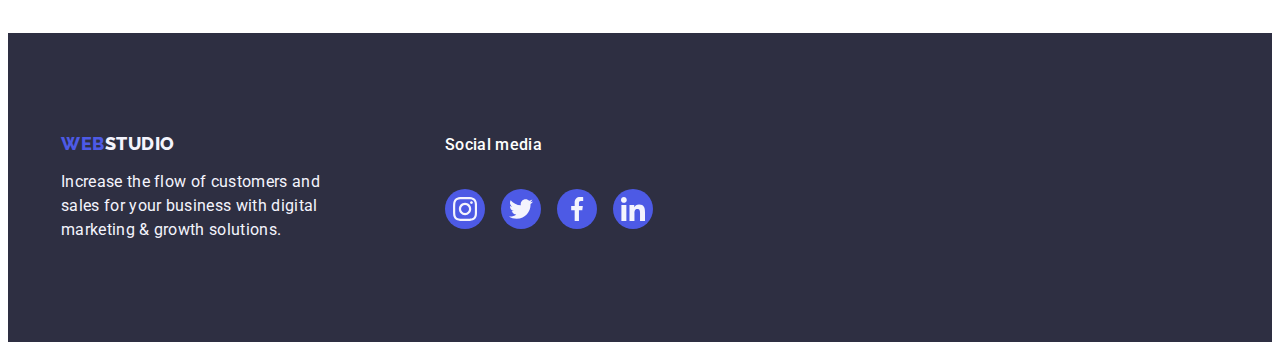
==== commit b82b6ce1: "lastest check" ====
--- a/index.html
+++ b/index.html
@@ -380,7 +380,7 @@
             </li>
             <li class="customer-card">
               <a class="customer-link" href="">
-                <svg class="customer-icon" widht="105" height="56">
+                <svg class="customer-icon" width="104" height="56">
                   <use href="./images/icons.svg#icon-Logo6"></use>
                 </svg>
               </a>
--- a/css/styles.css
+++ b/css/styles.css
@@ -113,7 +113,6 @@
   line-height: 1.5;
   letter-spacing: 0.02em;
   padding: 24px 0;
-  /* margin-bottom: 20px; */
   transition: color 250ms cubic-bezier(0.4, 0, 0.2, 1);
 }
 
@@ -397,7 +396,6 @@
 .customer-card {
   width: calc((100% - 120px) / 6);
   height: 88px;
-  transition: border-color 250ms cubic-bezier(0.4, 0, 0.2, 1);
 }
 
 .customer-link {
@@ -559,7 +557,6 @@
 .footer-container {
   display: flex;
   align-items: baseline;
-  margin-right: 120px;
 }
 
 .logo-box {
